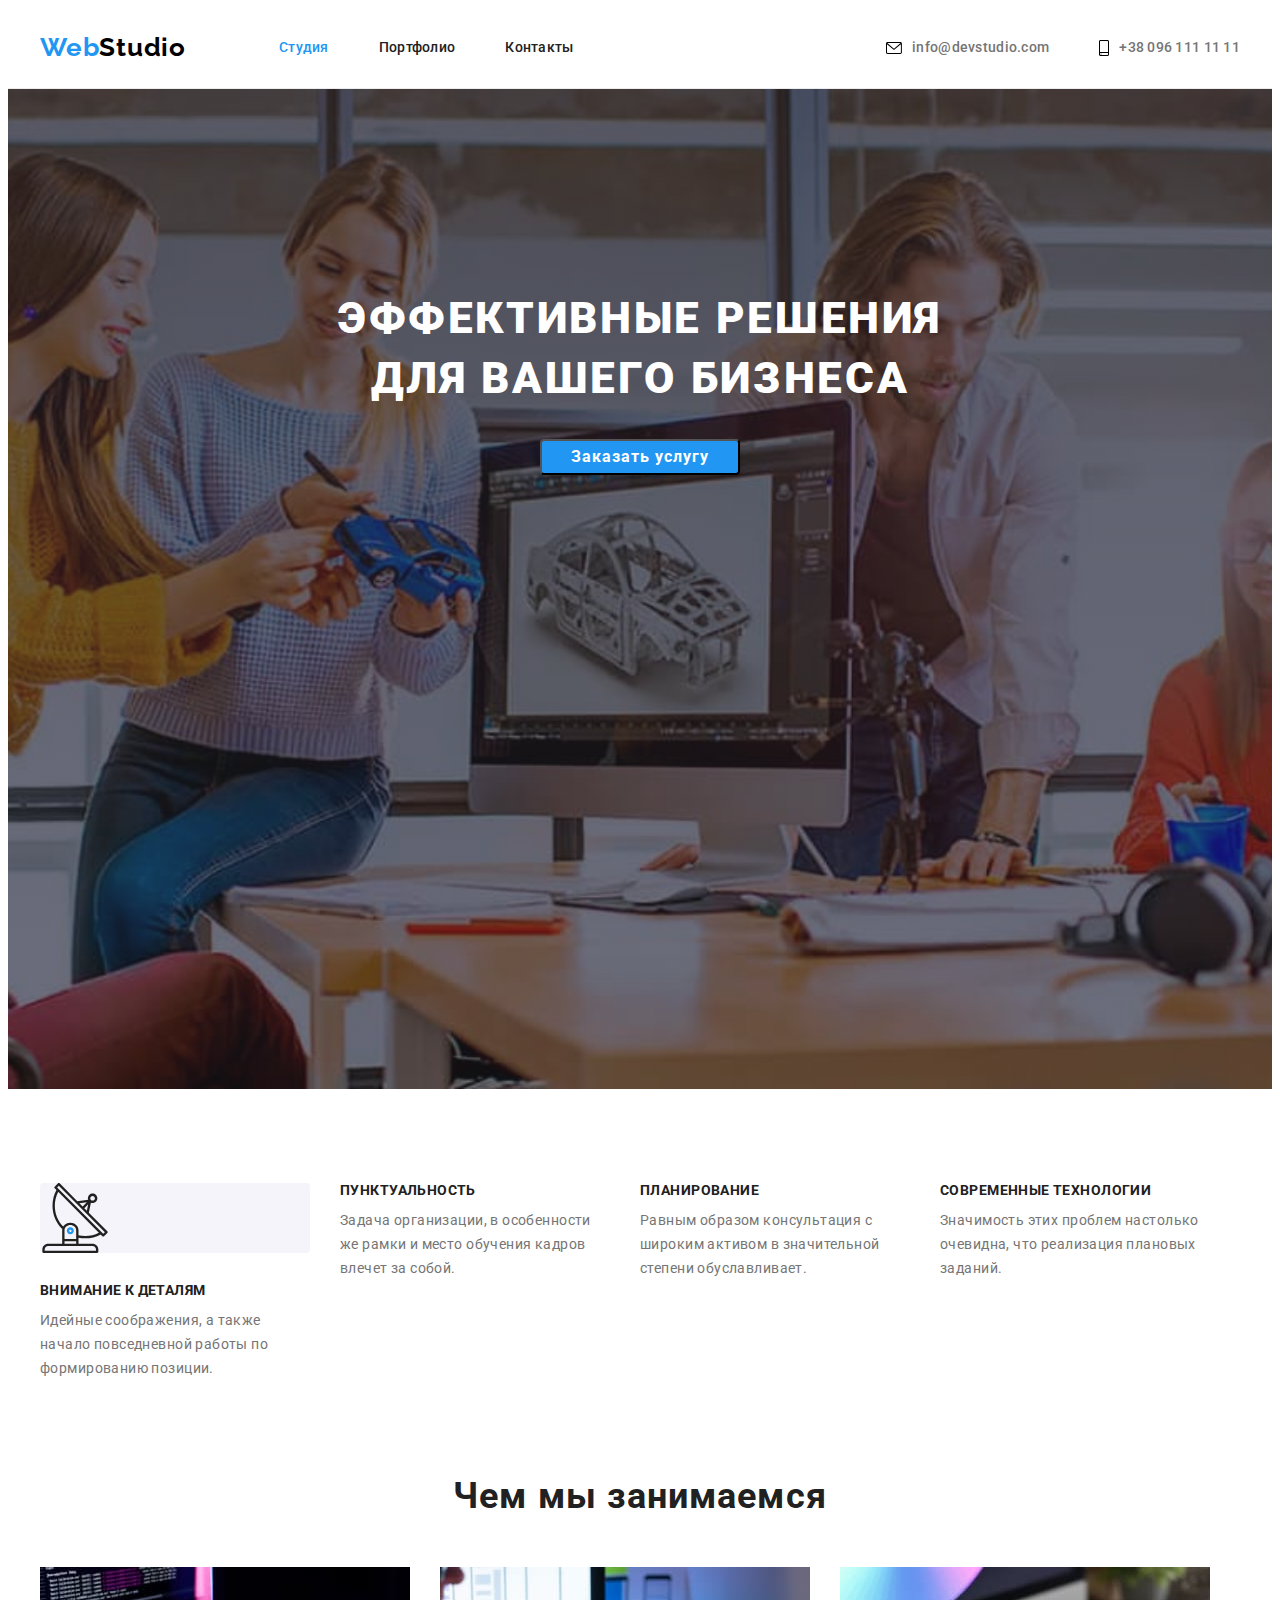
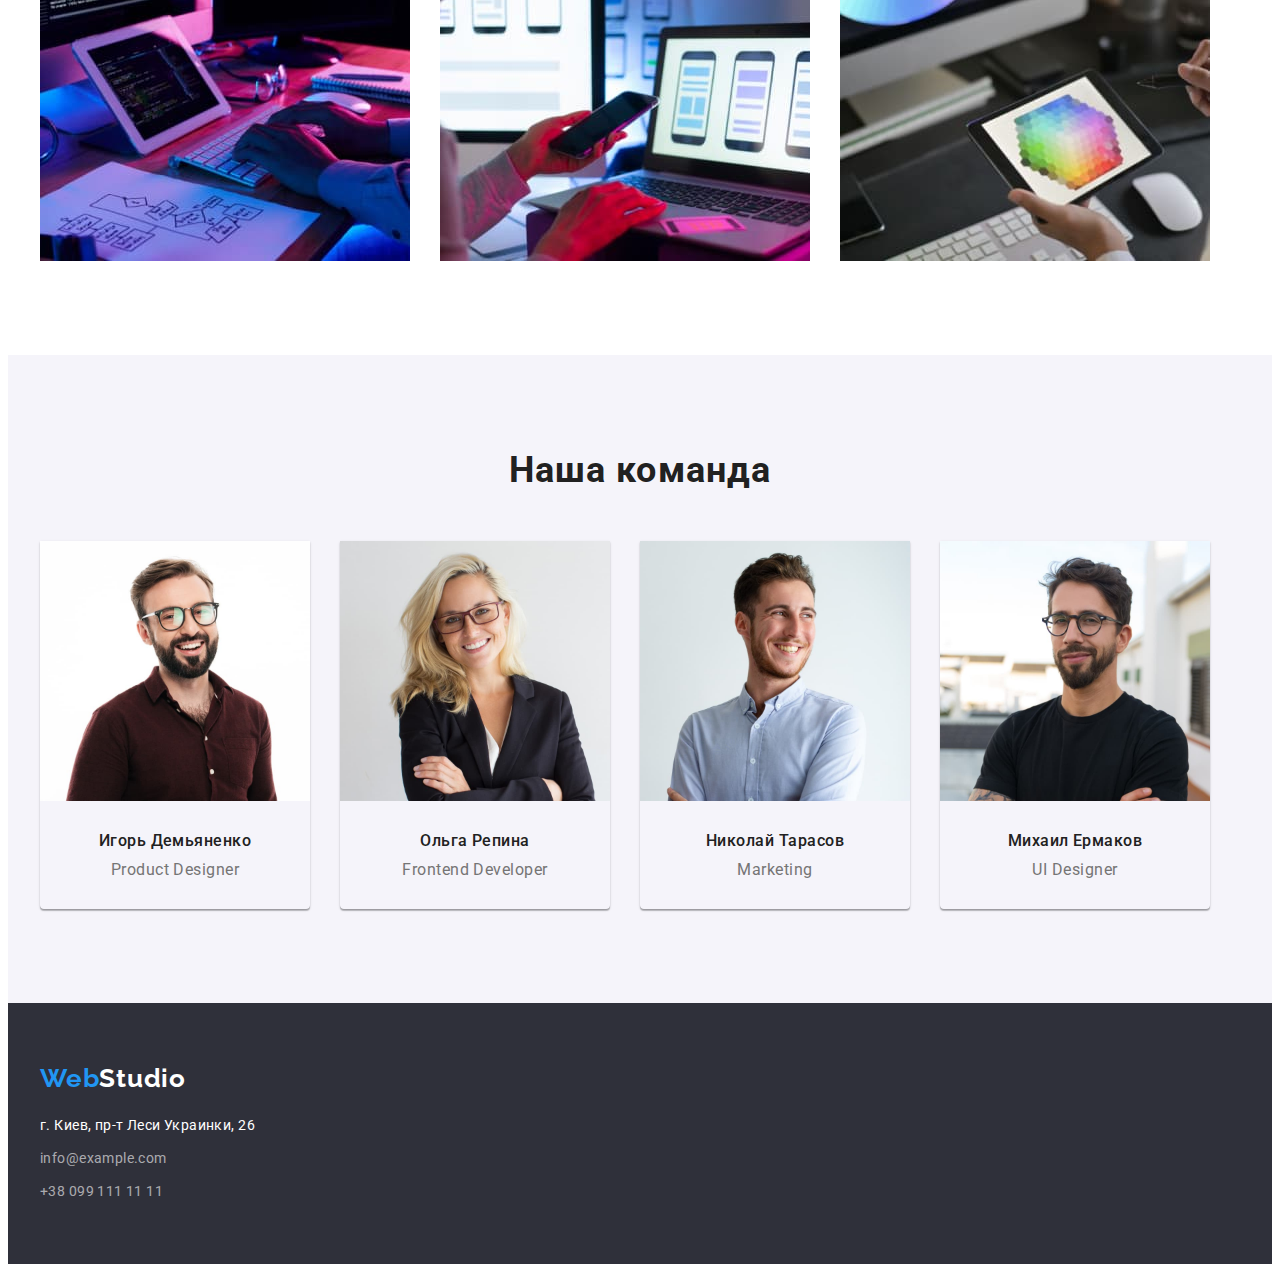
==== index.html @ 68ea5a05 "ДЗ-4-начало" ====
<!DOCTYPE html>
<html lang="ru">
<head>
    <meta charset="UTF-8">
    <meta http-equiv="X-UA-Compatible" content="IE=edge">
    <meta name="viewport" content="width=device-width, initial-scale=1.0">
    <title>Студия</title>
    <link href="https://fonts.googleapis.com/css2?family=Raleway:wght@700&family=Roboto:wght@400;500;700;900&display=swap"
            rel="stylesheet">
    <link rel="stylesheet" href="https://cdnjs.cloudflare.com/ajax/libs/modern-normalize/1.1.0/modern-normalize.min.css"
            integrity="sha512-wpPYUAdjBVSE4KJnH1VR1HeZfpl1ub8YT/NKx4PuQ5NmX2tKuGu6U/JRp5y+Y8XG2tV+wKQpNHVUX03MfMFn9Q=="
            crossorigin="anonymous" referrerpolicy="no-referrer"/>
    <link rel="stylesheet" href="./css/styles.css">
</head>
<body>
    <header class="header">
        <div class="container">
            <div class="header-section">
                <nav class="main-nav">
                    <a href="/" class="logo"><span class="accent-color">Web</span>Studio</a>
                    <ul class="site-nav">
                        <li class="site-nav-item"><a class="site-nav-link current" href="/">Студия</a></li>
                        <li class="site-nav-item"><a class="site-nav-link" href="./portfolio.html">Портфолио</a></li>
                        <li class="site-nav-item"><a class="site-nav-link" href="/">Контакты</a></li>
                    </ul>
                </nav>
                <ul class="address-nav">
                    <li class="address-nav-item">
                        <a class="address-nav-link" href="mailto:info@devstudio.com/">info@devstudio.com
                            <svg class="icon" width=16 height=12>
                                <use href="./images/icons.svg#icon-e-mail-1"></use>
                            </svg>
                        </a>
                    </li>
                    <li class="address-nav-item">
                        <a class="address-nav-link" href="tel:+380961111111">+38 096 111 11 11
                            <svg class="icon" width=10 height=16>
                                <use href="./images/icons.svg#icon-smartphone-1"></use>
                            </svg>
                        </a>
                    </li>
                </ul>
            </div>
        </div>
    </header>

    <main>
        <section class="hero overlay">
            <div class="container">
                <h1 class="hero-title">Эффективные решения <br /> для вашего бизнеса</h1>
                <button type="button" class="hero-button">Заказать услугу</button>
            </div>
        </section>
        <section class="section">
            <div class="container">
                <h2 class="section-title visually-hidden">Наши преимущества</h2>
                <ul class="advantages">
                    <li class="advantages-item">
                        <div class="advantages-bg-icon">
                            <svg class="advantages-icon" width=70 height=70>
                                <use href="./images/icons.svg#icon-antenna-1"></use>                                
                            </svg>
                        </div>
                        <h3 class="advantages-title">Внимание к деталям</h3>
                        <p class="advantages-description">Идейные соображения, а также начало повседневной работы по формированию
                            позиции.</p>
                    </li>
                    <li class="advantages-item">
                        <h3 class="advantages-title">Пунктуальность</h3>
                        <p class="advantages-description">Задача организации, в особенности же рамки и место обучения кадров влечет
                            за собой.</p>
                    </li>
                    <li class="advantages-item">
                        <h3 class="advantages-title">Планирование</h3>
                        <p class="advantages-description">Равным образом консультация с широким активом в значительной степени
                            обуславливает.</p>
                    </li>
                    <li class="advantages-item">
                        <h3 class="advantages-title">Современные технологии</h3>
                        <p class="advantages-description">Значимость этих проблем настолько очевидна, что реализация плановых
                            заданий.</p>
                    </li>
                </ul>
            </div>
        </section>
        <section class="section we-do-section">
            <div class="container">
                <h2 class="we-do-section-title section-title">Чем мы занимаемся</h2>
                <ul class="we-do-list list">
                    <li class="we-do-item"><img class="img" src="./images/box1-1.jpg" alt="Работа с компьютером и планшетом"
                            width="370"></li>
                    <li class="we-do-item"><img class="img" src="./images/box2-1.jpg" alt="Работа с ноутбуком и телефоном"
                            width="370"></li>
                    <li class="we-do-item"><img class="img" src="./images/box3-1.jpg"
                            alt="Работа с графическим планшетом и компьютером" width="370"></li>
                </ul>
            </div>
        </section>
        <section class="section team-section">
            <div class="container">
                <h2 class="team-section-title section-title">Наша команда</h2>
                <ul class="team-list list">
                    <li class="team-card">
                        <img class="team-image" src="./images/foto1-1.jpg" alt="Фото участника команды" width="270">
                        <div class="team-about">
                            <h3 class="team-list-title">Игорь Демьяненко</h3>
                            <p class="team-role">Product Designer</p>
                        </div>
                    </li>
                    <li class="team-card">
                        <img class="team-image" src="./images/foto2-1.jpg" alt="Фото участника команды" width="270">
                        <div class="team-about">
                            <h3 class="team-list-title">Ольга Репина</h3>
                            <p class="team-role">Frontend Developer</p>
                        </div>
                    </li>
                    <li class="team-card">
                        <img class="team-image" src="./images/foto3-1.jpg" alt="Фото участника команды" width="270">
                        <div class="team-about">
                            <h3 class="team-list-title">Николай Тарасов</h3>
                            <p class="team-role">Marketing</p>
                        </div>
                    </li>
                    <li class="team-card">
                        <img class="team-image" src="./images/foto4-1.jpg" alt="Фото участника команды" width="270">
                        <div class="team-about">
                            <h3 class="team-list-title">Михаил Ермаков</h3>
                            <p class="team-role">UI Designer</p>
                        </div>
                    </li>
                </ul>
            </div>
        </section>
    </main>

    <footer class="section footer-section">
        <div class="container">
            <a class="footer-logo" href="/"><span class="accent-color">Web</span>Studio</a>
            <address>
                <ul class="footer">
                    <li class="footer-item"><a class="footer-address"
                            href="https://www.google.com/search?q=%D0%B3.+%D0%9A%D0%B8%D0%B5%D0%B2%2C+%D0%BF%D1%80-%D1%82+%D0%9B%D0%B5%D1%81%D0%B8+%D0%A3%D0%BA%D1%80%D0%B0%D0%B8%D0%BD%D0%BA%D0%B8%2C+26&rlz=1C1IXYC_ruUA980UA980&oq=%D0%B3.+%D0%9A%D0%B8%D0%B5%D0%B2%2C+%D0%BF%D1%80-%D1%82+%D0%9B%D0%B5%D1%81%D0%B8+%D0%A3%D0%BA%D1%80%D0%B0%D0%B8%D0%BD%D0%BA%D0%B8%2C+26&aqs=chrome..69i57j0i512.1226j0j7&sourceid=chrome&ie=UTF-8#">г.
                            Киев, пр-т Леси Украинки, 26</a></li>
                    <li class="footer-item"><a class="footer-mail" href="mailto:info@example.com">info@example.com</a></li>
                    <li class="footer-item"><a class="footer-tel" href="tel:+380991111111">+38 099 111 11 11</a></li>
                </ul>
            </address>
        </div>
    </footer>
</body>
</html>
---- css/styles.css ----
/* цвет основного текста для абзацев #757575 */
/* цвет для заголовков #212121 */
/* белый #FFFFFF */
/* черный в лого #000000 */
/* цвет акцента голубой #2196F3 */
/* ссылки в футере #FFFFFF с прозрачностью 60% */

/* цвет фона Герой #2F303A */
/* цвет фона Наша команда #F5F4FA */
/* цвет фона футера #2F303A */

:root {
  --primary-text-color: #757575;
  --title-text-color: #212121;
  --primary-white-color: #ffffff;
  --accent-color: #2196f3;
  --hero-background-color: #2f303a;
  --grey-background-color: #f5f4fa;
  --border: 1px solid #eeeeee;
}

body {
  background-color: var(--primary-white-color);
  color: var(--primary-text-color);
  font-family: Roboto, sans-serif;
}

a {
  text-decoration: none;
}

ul {
  padding: 0;
  margin: 0;
  list-style: none;
}

h1,
h2,
h3,
h4,
h5,
h6,
p {
  margin: 0;
}

.container {
  width: 1200px;
  margin-left: auto;
  margin-right: auto;
  padding-left: 15px;
  padding-right: 15px;
}

.section {
  padding-top: 94px;
  padding-bottom: 94px;
}

nav {
  display: flex;
  align-items: center;
}

.section-title {
  color: var(--title-text-color);
  font-weight: 700;
  font-size: 36px;
  line-height: 1.17;
  text-align: center;
  letter-spacing: 0.03em;
}

/* Логотип */
.logo {
  padding-top: 24px;
  padding-bottom: 25px;
  margin-right: 93px;
  font-family: Raleway, sans-serif;
  font-weight: 700;
  font-size: 26px;
  line-height: 1.19;
  letter-spacing: 0.03em;
  color: #000000;
  text-decoration: none;
}
.accent-color {
  color: var(--accent-color);
}

/* Навигация по сайту, Контактные данные */

.header-section,
.main-nav,
.site-nav {
  display: flex;
  align-items: center;
}

.site-nav .site-nav-item + .site-nav-item {
  margin-left: 50px;
}

.address-nav .address-nav-item + .address-nav-item {
  margin-left: 50px;
}

.address-nav-link {
  display: flex;
  align-items: center;
  flex-direction: row-reverse;
}

.icon {
  margin-right: 10px;
}

.site-nav-link {
  display: block;

  color: var(--title-text-color);
}

.current {
  color: var(--accent-color);
  font-weight: 500;
  font-size: 14px;
  line-height: 16px;
  letter-spacing: 0.02em;
}

.address-nav {
  display: flex;
  margin-left: auto;
}

.address-nav-link {
  color: var(--primary-text-color);
}

.site-nav-link,
.address-nav-link {
  padding-top: 32px;
  padding-bottom: 32px;

  font-weight: 500;
  font-size: 14px;
  line-height: 1.14;
  letter-spacing: 0.02em;
}

.site-nav-link:hover,
.site-nav-link:focus,
.address-nav-link:hover,
.address-nav-link:focus,
.footer-address:hover,
.footer-address:focus,
.footer-mail:hover,
.footer-mail:focus,
.footer-tel:hover,
.footer-tel:focus {
  color: var(--accent-color);
}

.address-nav-link:hover .icon,
.address-nav-link:focus .icon {
  fill: var(--accent-color);
}

.header {
  border-bottom: 1px solid #ececec;
}

/* Герой */

.hero {
  padding: 200px 0;
  max-width: 1600px;
  margin-left: auto;
  margin-right: auto;
  align-items: center;
  text-align: center;
  background-color: var(--hero-background-color);
}

.overlay {
  height: 600px;
  max-width: 1600px;
  margin-left: auto;
  margin-right: auto;
  background-size: cover;
  background-repeat: no-repeat;
  background-position: center;
  background-image: linear-gradient(to bottom, rgba(47, 48, 58, 0.5), rgba(47, 48, 58, 0.3)),
    url(../images/hero-1.jpg);
  background-color: #c4c4c4;
}

.hero-title {
  margin-bottom: 30px;
  color: var(--primary-white-color);
  text-align: center;
  font-weight: 900;
  font-size: 44px;
  line-height: 1.36;
  letter-spacing: 0.06em;
  text-transform: uppercase;
}
.hero-button {
  width: 200px;
  color: var(--primary-white-color);
  background: var(--accent-color);
  font-family: inherit;
  font-weight: 700;
  font-size: 16px;
  line-height: 1.87;
  align-items: center;
  text-align: center;
  letter-spacing: 0.06em;
  cursor: pointer;
  border-radius: 4px;
  box-shadow: 0px 4px 4px rgba(0, 0, 0, 0.15);
}

/* Наши преимущества */
.visually-hidden {
  position: absolute;
  width: 1px;
  height: 1px;
  margin: -1px;
  padding: 0;
  overflow: hidden;
  border: 0;
  clip: rect(0 0 0 0);
}

.advantages-title {
  margin-bottom: 10px;
  color: var(--title-text-color);
  font-weight: 700;
  font-size: 14px;
  line-height: 1.14;
  letter-spacing: 0.03em;
  text-transform: uppercase;
}

.advantages {
  display: flex;
  font-size: 14px;
  line-height: 1.71;
  letter-spacing: 0.03em;
}

.advantages-item,
.advantages-bg-icon {
  width: 270px;
}

.advantages-bg-icon {
  background-color: var(--grey-background-color);
  border-radius: 4px;
  margin-bottom: 30px;
}

.advantages-icon {
  display: flex;
  justify-content: center;
}

.advantages-description {
  color: var(--primary-text-color);
  font-size: 14px;
  line-height: 1.71;
  letter-spacing: 0.03em;
}

.advantages .advantages-item + .advantages-item {
  margin-left: 30px;
}

/* Чем мы занимаемся */
.we-do-section {
  padding-top: 0%;
}

.we-do-section-title {
  margin-bottom: 50px;
}

.we-do-list {
  display: flex;
}

.we-do-list .we-do-item + .we-do-item {
  margin-left: 30px;
}

.img {
  display: block;
  max-width: 100%;
  height: auto;
}

/* Наша команда */
.team-section {
  background: var(--grey-background-color);
}

.team-section-title {
  margin-bottom: 50px;
}

.team-list {
  display: flex;
  width: calc(100% - 90px) / 4;
}

.team-list .team-card + .team-card {
  margin-left: 30px;
}

.team-card {
  box-shadow: 0px 1px 3px rgba(0, 0, 0, 0.12), 0px 1px 1px rgba(0, 0, 0, 0.14),
    0px 2px 1px rgba(0, 0, 0, 0.2);
  border-radius: 0px 0px 4px 4px;
}

.team-about {
  padding-top: 30px;
  padding-bottom: 30px;
  text-align: center;
}

.team-list-title {
  color: var(--title-text-color);
  font-weight: 500;
}

.team-role {
  margin-top: 10px;
}

.team-list-title,
.team-role {
  font-size: 16px;
  line-height: 1.19;
  letter-spacing: 0.03em;
}

.team-image {
  display: block;
}

/* Footer */
.footer-section {
  background: #2f303a;
  padding-top: 60px;
  padding-bottom: 60px;
}

.footer-logo {
  color: var(--primary-white-color);

  font-family: Raleway;
  font-weight: 700;
  font-size: 26px;
  line-height: 1.19;
  letter-spacing: 0.03em;
}

.footer {
  margin-top: 20px;
}

.footer-item:not(:last-child) {
  margin-bottom: 9px;
}

.footer-address {
  color: var(--primary-white-color);
}

.footer-mail,
.footer-tel {
  color: rgba(255, 255, 255, 0.6);
}

.footer-address,
.footer-mail,
.footer-tel {
  font-size: 14px;
  line-height: 1.71;
  letter-spacing: 0.03em;
  font-style: normal;
}

/* ПОРТФОЛИО */

/* Buttons */

.filter-button-list {
  display: flex;
  justify-content: center;
  margin-bottom: 50px;
}
.filter-button-item {
  border-radius: 4px;
  background: var(--grey-background-color);
}

.filter-button-list .filter-button-item + .filter-button-item {
  margin-left: 8px;
}
.filter-button {
  padding: 6px 22px;
  border: transparent;
  border-radius: 4px;
  background: var(--grey-background-color);
  color: var(--primary-white-color);
  background: var(--accent-color);
}

.filter-button-off {
  padding: 6px 22px;
  border: transparent;
  border-radius: 4px;
  background: var(--grey-background-color);
  color: var(--title-text-color);
  font-family: inherit;
}

.filter-button,
.filter-button-off {
  font-weight: 500;
  font-size: 16px;
  line-height: 1.62;
  text-align: center;
  letter-spacing: 0.03em;
  cursor: pointer;
}

/* Список проектов */

.project {
  padding-top: 94px;
  padding-bottom: 94px;
}

.project-list {
  display: flex;
  flex-wrap: wrap;
}

.project-item {
  box-sizing: border-box;
  width: 370px;
  background: var(--primary-white-color);
}
.project-list > .project-item {
  margin-right: 30px;
  margin-bottom: 30px;
  flex-basis: calc(100% / 3 - 60px);
}

.project-item:nth-child(3n) {
  margin-right: 0px;
}

.project-item:nth-last-child(-n + 3) {
  margin-bottom: 0px;
}

.project-info {
  padding: 20px 24px;
  border-right: var(--border);
  border-bottom: var(--border);
  border-left: var(--border);
}

.project-name {
  margin-bottom: 4px;
  color: var(--title-text-color);
  font-weight: 700;
  font-size: 18px;
  line-height: 2;
  letter-spacing: 0.06em;
}

.project-about {
  color: var(--primary-text-color);
  font-size: 16px;
  line-height: 1.87;
  letter-spacing: 0.03em;
}

.project-image {
  box-sizing: border-box;
  display: block;
}

/* Buttons - состояния */
.hero-button:hover,
.hero-button:focus {
  color: var(--primary-white-color);
  background: #0385f0;
}

.filter-button-off:hover,
.filter-button-off:focus {
  color: var(--primary-white-color);
  background: var(--accent-color);
}
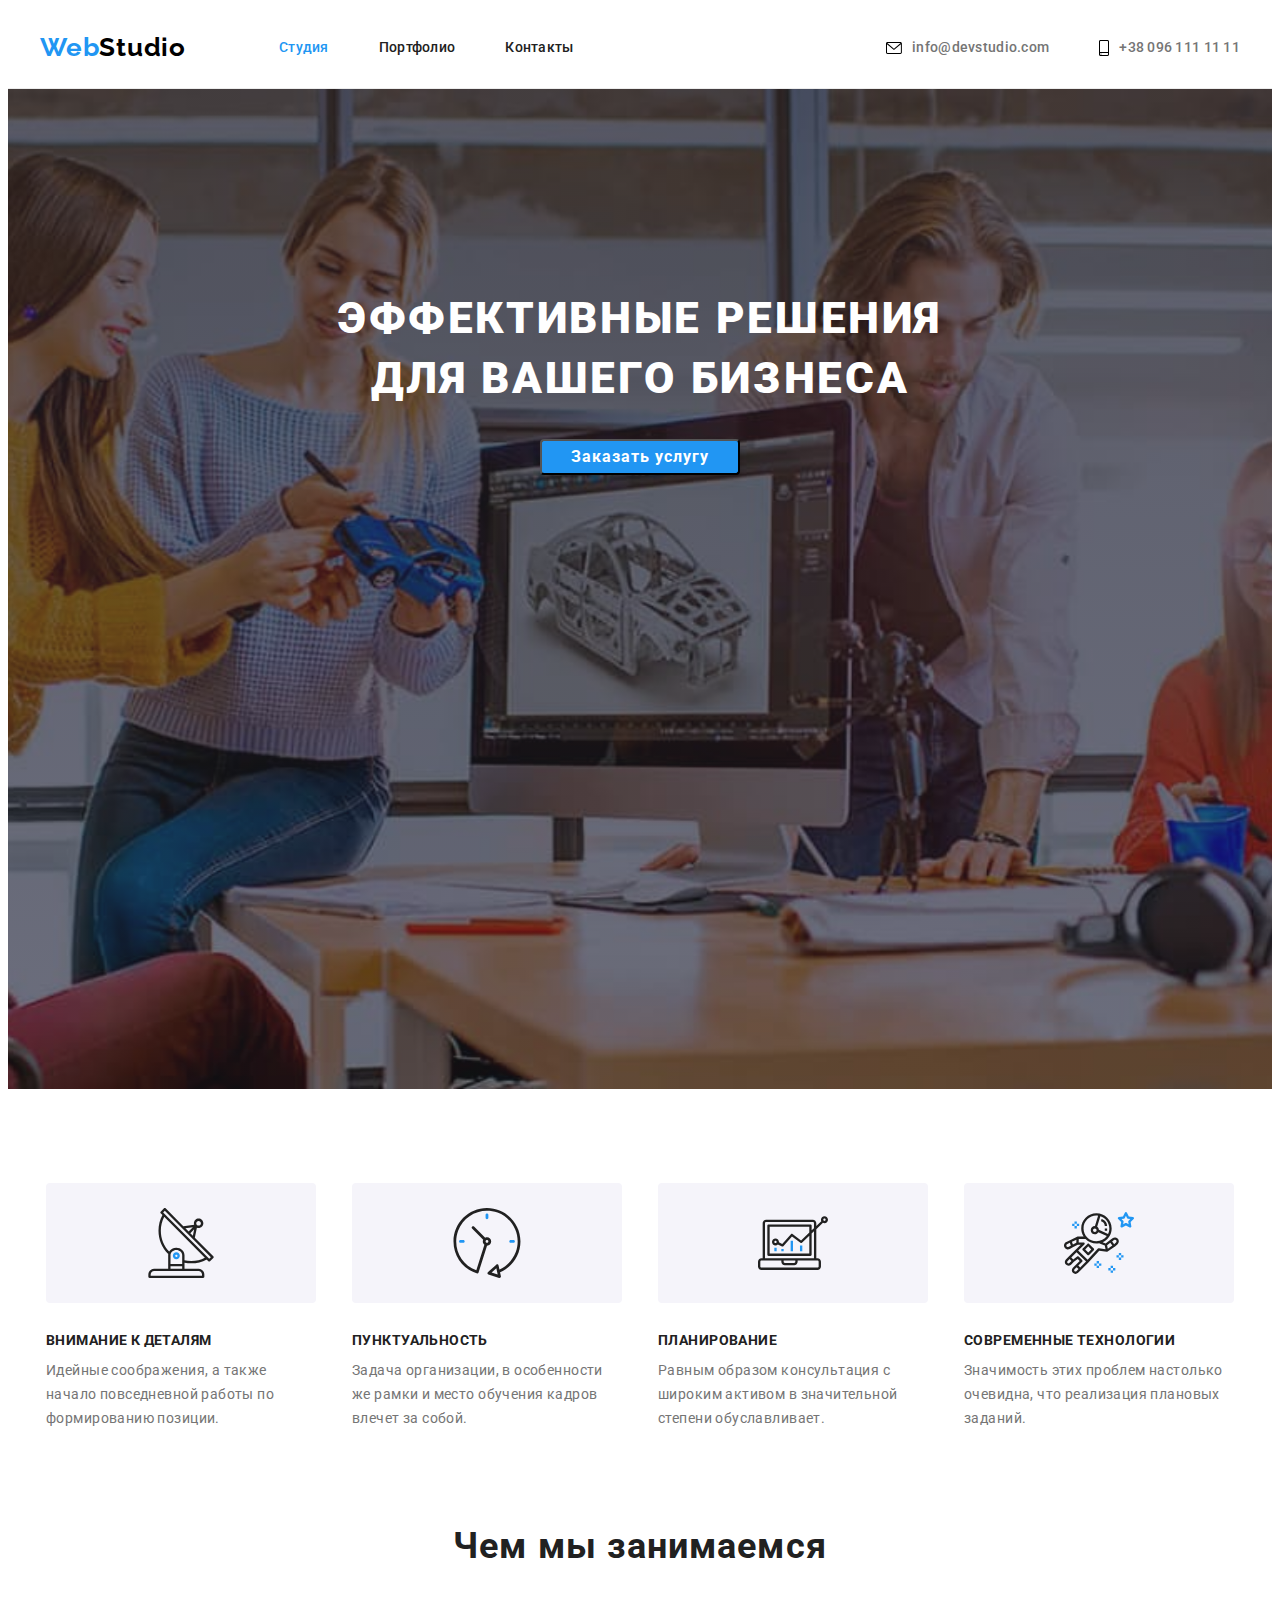
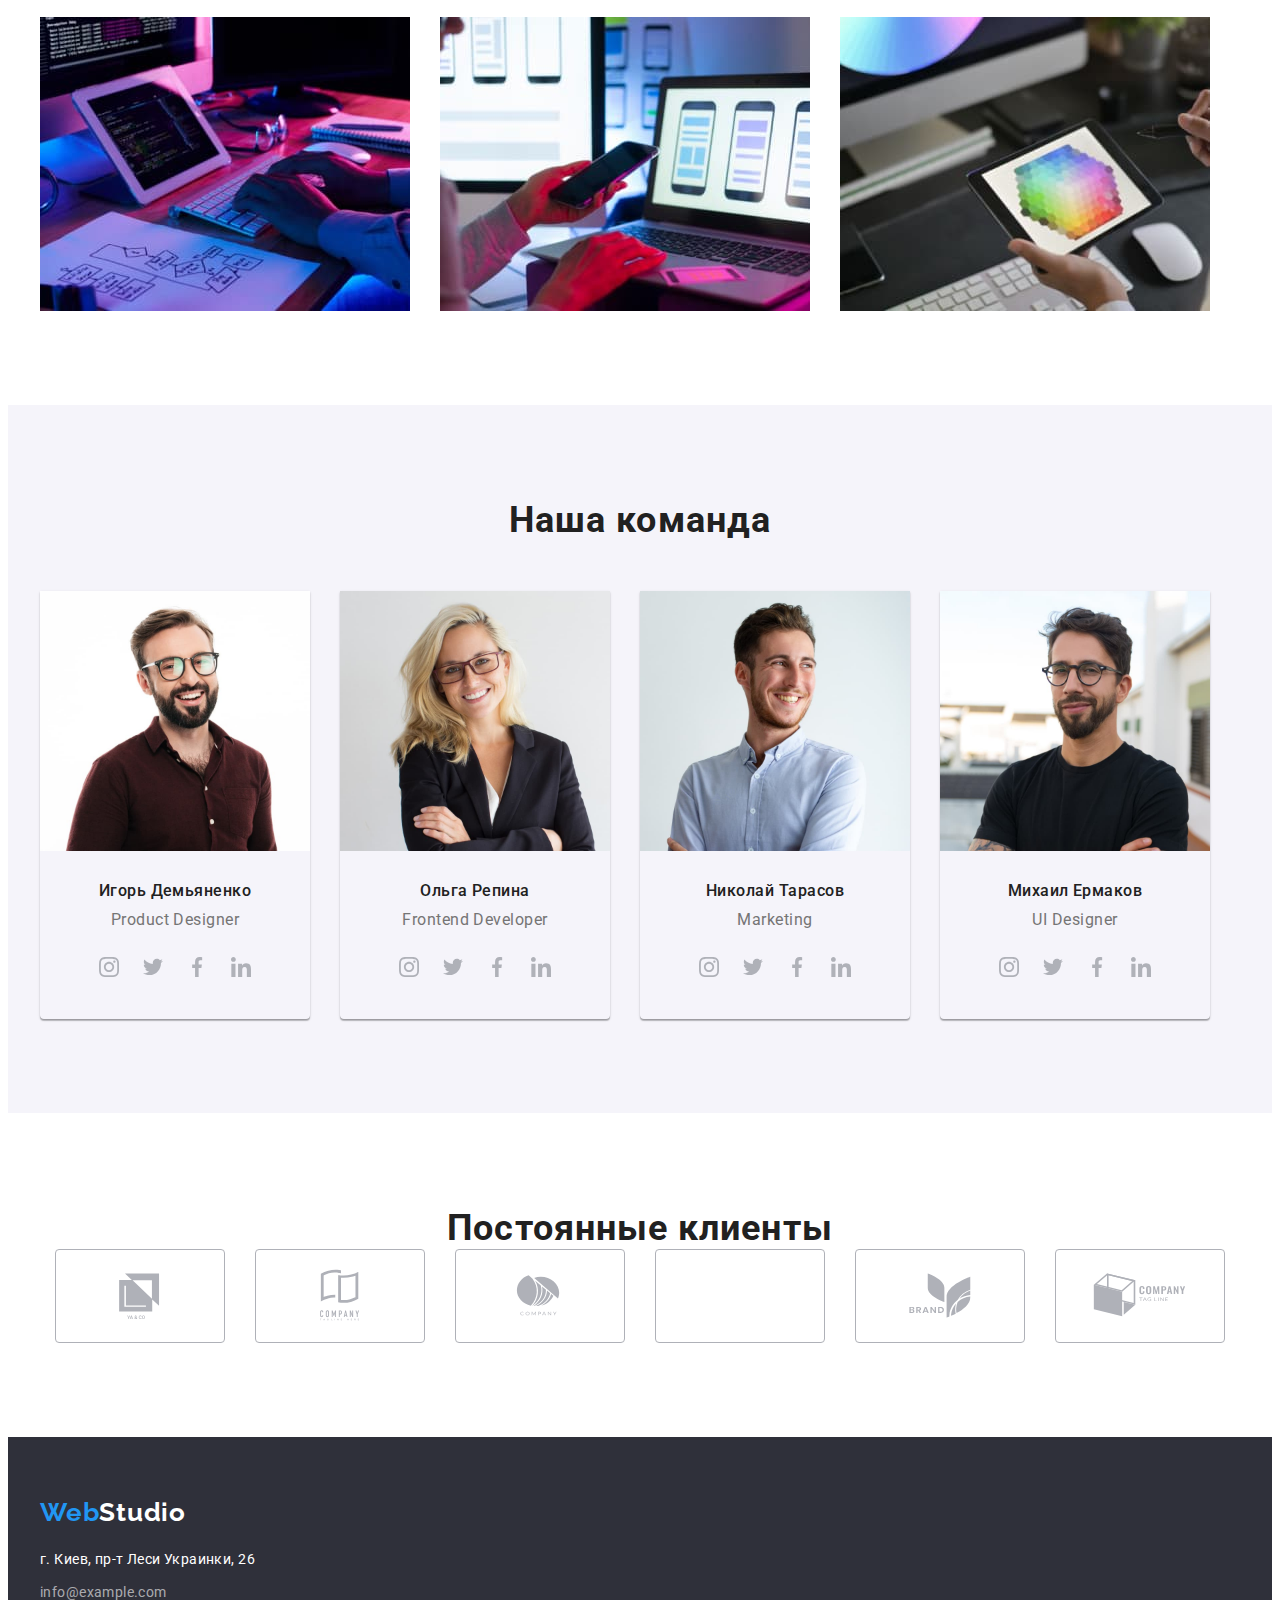
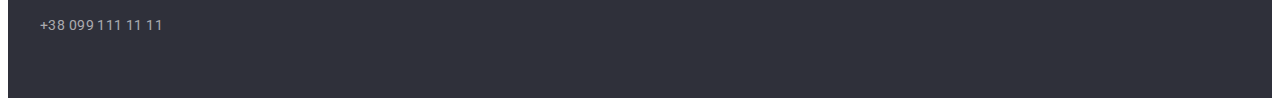
==== commit baceb216: "ДЗ-4-в процессе" ====
--- a/index.html
+++ b/index.html
@@ -66,16 +66,31 @@
                             позиции.</p>
                     </li>
                     <li class="advantages-item">
+                        <div class="advantages-bg-icon">
+                            <svg class="advantages-icon" width=70 height=70>
+                                <use href="./images/icons.svg#icon-clock-1"></use>
+                            </svg>
+                        </div>
                         <h3 class="advantages-title">Пунктуальность</h3>
                         <p class="advantages-description">Задача организации, в особенности же рамки и место обучения кадров влечет
                             за собой.</p>
                     </li>
                     <li class="advantages-item">
+                        <div class="advantages-bg-icon">
+                            <svg class="advantages-icon" width=70 height=70>
+                                <use href="./images/icons.svg#icon-diagram-1"></use>
+                            </svg>
+                        </div>
                         <h3 class="advantages-title">Планирование</h3>
                         <p class="advantages-description">Равным образом консультация с широким активом в значительной степени
                             обуславливает.</p>
                     </li>
                     <li class="advantages-item">
+                        <div class="advantages-bg-icon">
+                            <svg class="advantages-icon" width=70 height=70>
+                                <use href="./images/icons.svg#icon-astronaut-1"></use>
+                            </svg>
+                        </div>
                         <h3 class="advantages-title">Современные технологии</h3>
                         <p class="advantages-description">Значимость этих проблем настолько очевидна, что реализация плановых
                             заданий.</p>
@@ -106,6 +121,28 @@
                             <h3 class="team-list-title">Игорь Демьяненко</h3>
                             <p class="team-role">Product Designer</p>
                         </div>
+                        <ul class="social-networks-list">
+                            <li class="link">
+                                <svg class="social-networks-icon" width=20 height=20>
+                                    <use href="./images/icons.svg#icon-instagram-1"></use>
+                                </svg>
+                            </li>
+                            <li class="link">
+                                <svg class="social-networks-icon" width=20 height=20>
+                                    <use href="./images/icons.svg#icon-twitter-1"></use>
+                                </svg>
+                            </li>
+                            <li class="link">
+                                <svg class="social-networks-icon" width=20 height=20>
+                                    <use href="./images/icons.svg#icon-facebook-1"></use>
+                                </svg>
+                            </li>
+                            <li class="link">
+                                <svg class="social-networks-icon" width=20 height=20>
+                                    <use href="./images/icons.svg#icon-linkedin-1"></use>
+                                </svg>
+                            </li>
+                        </ul>
                     </li>
                     <li class="team-card">
                         <img class="team-image" src="./images/foto2-1.jpg" alt="Фото участника команды" width="270">
@@ -113,6 +150,28 @@
                             <h3 class="team-list-title">Ольга Репина</h3>
                             <p class="team-role">Frontend Developer</p>
                         </div>
+                        <ul class="social-networks-list">
+                            <li class="link">
+                                <svg class="social-networks-icon" width=20 height=20>
+                                    <use href="./images/icons.svg#icon-instagram-1"></use>
+                                </svg>
+                            </li>
+                            <li class="link">
+                                <svg class="social-networks-icon" width=20 height=20>
+                                    <use href="./images/icons.svg#icon-twitter-1"></use>
+                                </svg>
+                            </li>
+                            <li class="link">
+                                <svg class="social-networks-icon" width=20 height=20>
+                                    <use href="./images/icons.svg#icon-facebook-1"></use>
+                                </svg>
+                            </li>
+                            <li class="link">
+                                <svg class="social-networks-icon" width=20 height=20>
+                                    <use href="./images/icons.svg#icon-linkedin-1"></use>
+                                </svg>
+                            </li>
+                        </ul>
                     </li>
                     <li class="team-card">
                         <img class="team-image" src="./images/foto3-1.jpg" alt="Фото участника команды" width="270">
@@ -120,6 +179,28 @@
                             <h3 class="team-list-title">Николай Тарасов</h3>
                             <p class="team-role">Marketing</p>
                         </div>
+                        <ul class="social-networks-list">
+                            <li class="link">
+                                <svg class="social-networks-icon" width=20 height=20>
+                                    <use href="./images/icons.svg#icon-instagram-1"></use>
+                                </svg>
+                            </li>
+                            <li class="link">
+                                <svg class="social-networks-icon" width=20 height=20>
+                                    <use href="./images/icons.svg#icon-twitter-1"></use>
+                                </svg>
+                            </li>
+                            <li class="link">
+                                <svg class="social-networks-icon" width=20 height=20>
+                                    <use href="./images/icons.svg#icon-facebook-1"></use>
+                                </svg>
+                            </li>
+                            <li class="link">
+                                <svg class="social-networks-icon" width=20 height=20>
+                                    <use href="./images/icons.svg#icon-linkedin-1"></use>
+                                </svg>
+                            </li>
+                        </ul>
                     </li>
                     <li class="team-card">
                         <img class="team-image" src="./images/foto4-1.jpg" alt="Фото участника команды" width="270">
@@ -127,6 +208,65 @@
                             <h3 class="team-list-title">Михаил Ермаков</h3>
                             <p class="team-role">UI Designer</p>
                         </div>
+                        <ul class="social-networks-list">
+                            <li class="link">
+                                <svg class="social-networks-icon" width=20 height=20>
+                                    <use href="./images/icons.svg#icon-instagram-1"></use>
+                                </svg>
+                            </li>
+                            <li class="link">
+                                <svg class="social-networks-icon" width=20 height=20>
+                                    <use href="./images/icons.svg#icon-twitter-1"></use>
+                                </svg>
+                            </li>
+                            <li class="link">
+                                <svg class="social-networks-icon" width=20 height=20>
+                                    <use href="./images/icons.svg#icon-facebook-1"></use>
+                                </svg>
+                            </li>
+                            <li class="link">
+                                <svg class="social-networks-icon" width=20 height=20>
+                                    <use href="./images/icons.svg#icon-linkedin-1"></use>
+                                </svg>
+                            </li>
+                        </ul>
+                    </li>
+                </ul>
+            </div>
+        </section>
+        <section class="section clients">
+            <div class="container">
+                <h2 class="clients-section section-title">Постоянные клиенты</h2>
+                <ul class="clients-list list">
+                    <li class="clients-box">
+                        <svg class="clients-icon" width=106 height=60>
+                            <use href="images/icons.svg#icon-Logo1-1"></use>
+                        </svg>
+                    </li>
+                    <li class="clients-box">
+                        <svg class="clients-icon" width=106 height=60>
+                            <use href="images/icons.svg#icon-Logo2-1"></use>
+                        </svg>
+                    </li>
+                    <li class="clients-box">
+                        <svg class="clients-icon" width=106 height=60>
+                            <use href="images/icons.svg#icon-Logo3-1"></use>
+                        </svg>
+                    </li>
+                    <li class="clients-box">
+                        <svg class="clients-icon" width=106 height=60>
+                            <use href="images/icons.svg#icon-Logo4-1"></use>
+                        </svg>
+                    </li>
+                    <li class="clients-box">
+                        <svg class="clients-icon" width=106 height=60>
+                            <use href="images/icons.svg#icon-Logo5-1"></use>
+                        </svg>
+                    </li>
+                    <li class="clients-box">
+                        <svg class="clients-icon" width=106 height=60>
+                            <use href="images/icons.svg#icon-Logo6-1"></use>
+                        </svg>
                     </li>
                 </ul>
             </div>
--- a/css/styles.css
+++ b/css/styles.css
@@ -17,6 +17,8 @@
   --hero-background-color: #2f303a;
   --grey-background-color: #f5f4fa;
   --border: 1px solid #eeeeee;
+  --icon: #afb1b8;
+  --clients-logo: #afb1b8;
 }
 
 body {
@@ -255,17 +257,19 @@
 .advantages-item,
 .advantages-bg-icon {
   width: 270px;
+  margin-left: auto;
+  margin-right: auto;
 }
 
 .advantages-bg-icon {
+  display: flex;
+  justify-content: center;
+  align-items: center;
   background-color: var(--grey-background-color);
   border-radius: 4px;
   margin-bottom: 30px;
-}
-
-.advantages-icon {
-  display: flex;
-  justify-content: center;
+  padding-top: 25px;
+  padding-bottom: 25px;
 }
 
 .advantages-description {
@@ -327,9 +331,8 @@
 }
 
 .team-about {
+  text-align: center;
   padding-top: 30px;
-  padding-bottom: 30px;
-  text-align: center;
 }
 
 .team-list-title {
@@ -351,10 +354,69 @@
 .team-image {
   display: block;
 }
+.social-networks-list {
+  width: 206px;
+  display: flex;
+  justify-content: center;
+  align-items: center;
+  margin-left: auto;
+  margin-right: auto;
+  margin-top: 16px;
+  margin-bottom: 30px;
+}
+
+.link {
+  display: flex;
+  justify-content: center;
+  align-items: center;
+  width: 44px;
+  height: 44px;
+  border-radius: 50%;
+  color: var(--icon);
+}
+
+.link:hover,
+.link:focus {
+  background-color: var(--accent-color);
+  fill: var(--primary-white-color);
+}
+
+.social-networks-icon {
+  fill: var(--icon);
+}
+
+.link:hover .social-networks-icon,
+.link:focus .social-networks-icon {
+  fill: var(--primary-white-color);
+}
+
+/* Постоянные клиенты */
+.clients-icon {
+  fill: var(--clients-logo);
+}
+
+.clients-list {
+  display: flex;
+  justify-content: center;
+  align-items: center;
+}
+
+.clients-box {
+  display: flex;
+  justify-content: center;
+  align-items: center;
+  width: 170px;
+  margin-left: auto;
+  margin-right: auto;
+  border: 1px solid var(--clients-logo);
+  box-sizing: border-box;
+  border-radius: 4px;
+  padding: 16px 32px;
+}
 
 /* Footer */
 .footer-section {
-  background: #2f303a;
+  background: var(--hero-background-color);
   padding-top: 60px;
   padding-bottom: 60px;
 }
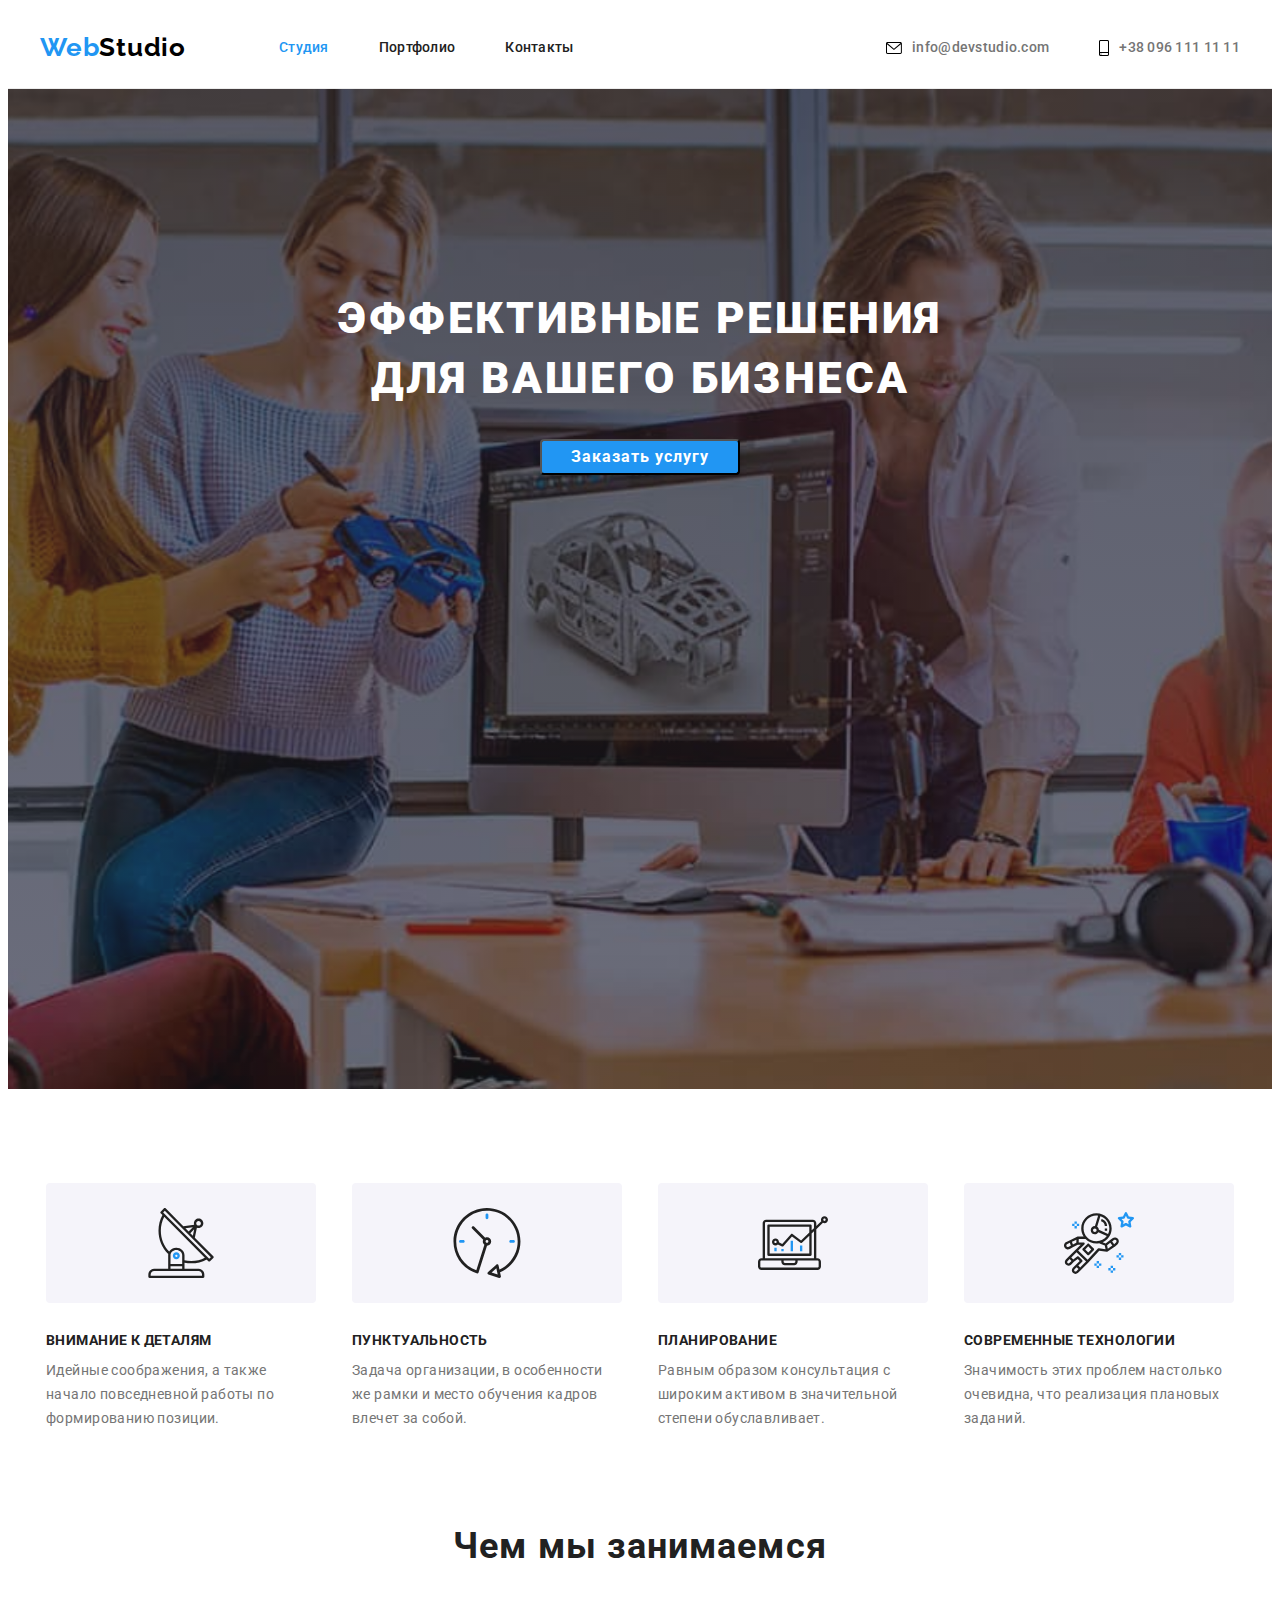
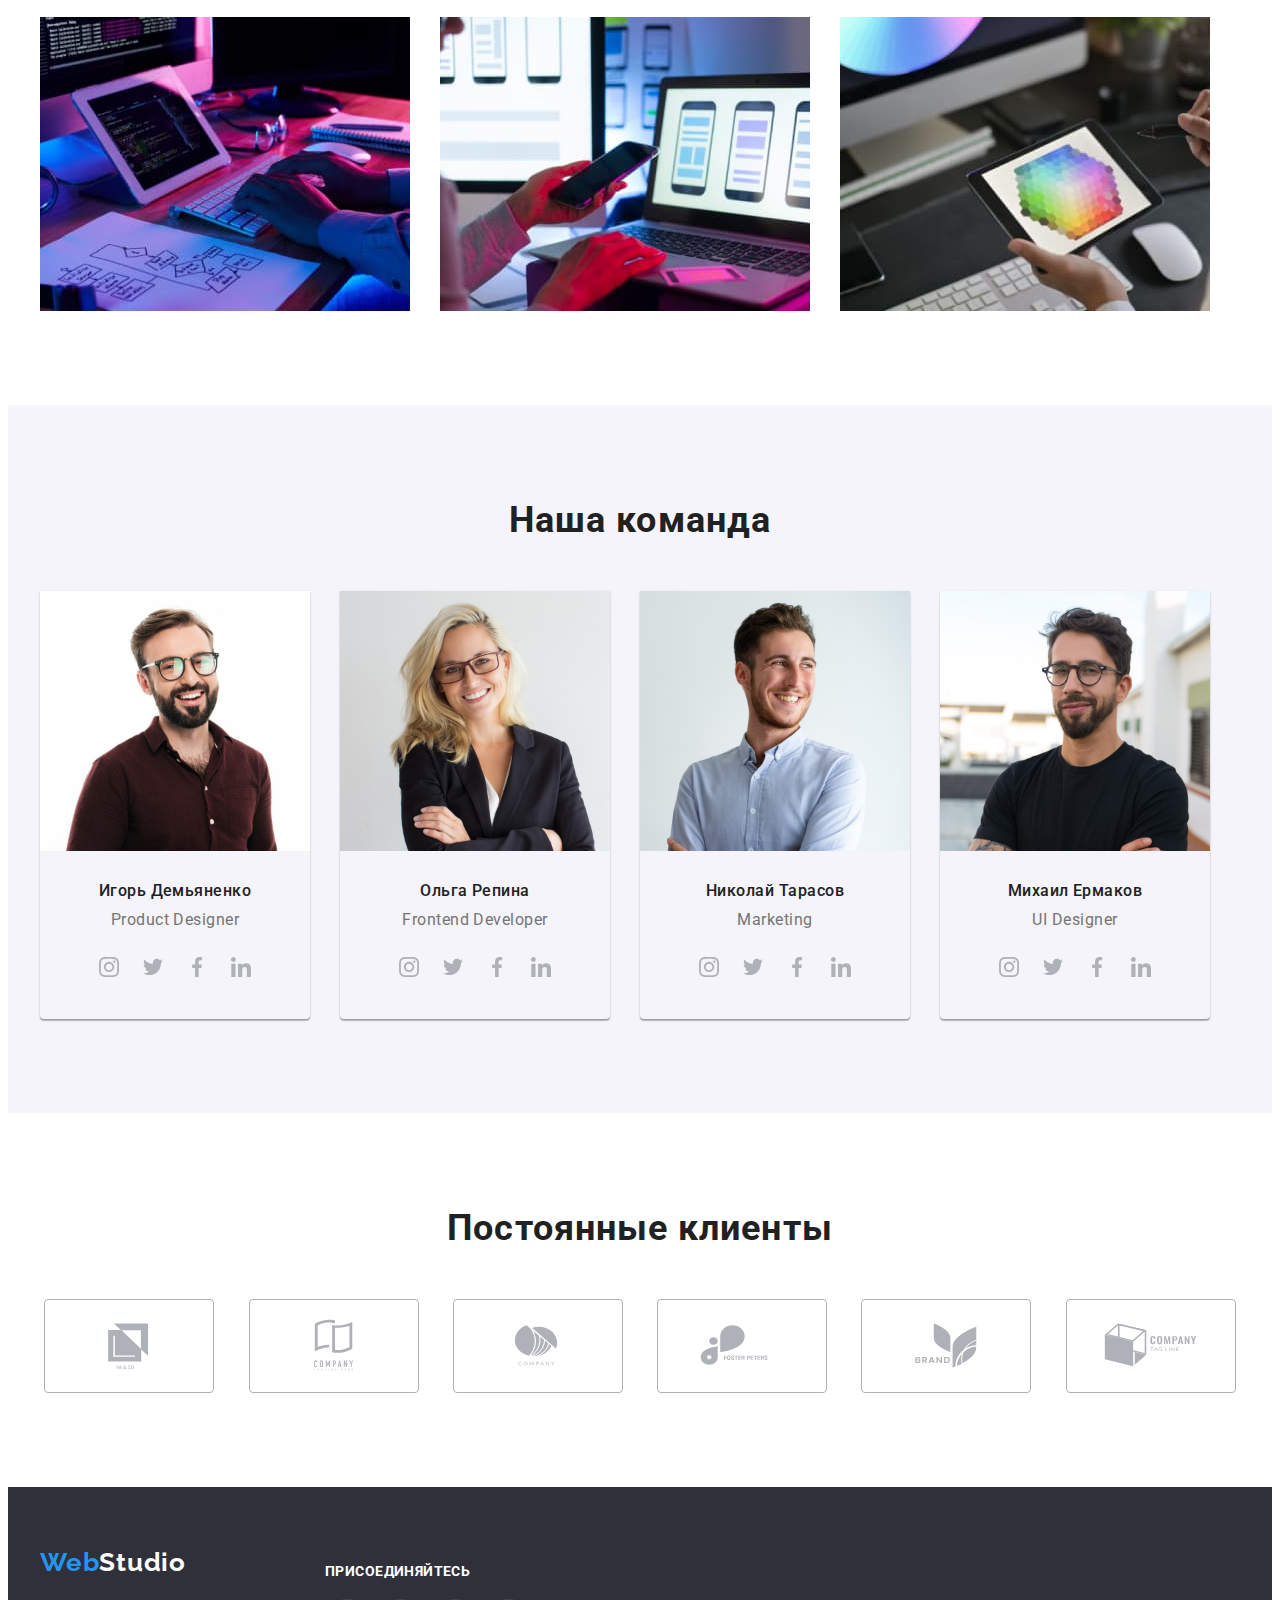
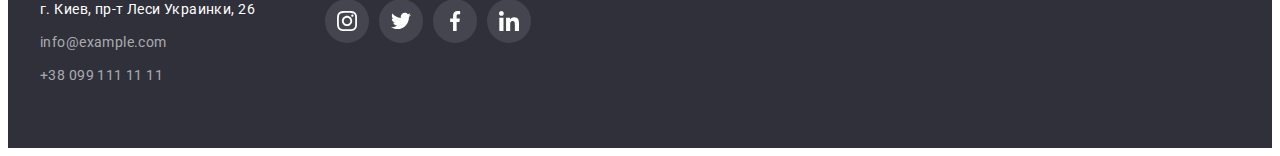
==== commit 2dca7313: "ДЗ-4" ====
--- a/index.html
+++ b/index.html
@@ -255,7 +255,7 @@
                     </li>
                     <li class="clients-box">
                         <svg class="clients-icon" width=106 height=60>
-                            <use href="images/icons.svg#icon-Logo4-1"></use>
+                            <use href="images/icons.svg#icon-Logo4hover-1"></use>
                         </svg>
                     </li>
                     <li class="clients-box">
@@ -274,17 +274,44 @@
     </main>
 
     <footer class="section footer-section">
-        <div class="container">
-            <a class="footer-logo" href="/"><span class="accent-color">Web</span>Studio</a>
-            <address>
-                <ul class="footer">
-                    <li class="footer-item"><a class="footer-address"
-                            href="https://www.google.com/search?q=%D0%B3.+%D0%9A%D0%B8%D0%B5%D0%B2%2C+%D0%BF%D1%80-%D1%82+%D0%9B%D0%B5%D1%81%D0%B8+%D0%A3%D0%BA%D1%80%D0%B0%D0%B8%D0%BD%D0%BA%D0%B8%2C+26&rlz=1C1IXYC_ruUA980UA980&oq=%D0%B3.+%D0%9A%D0%B8%D0%B5%D0%B2%2C+%D0%BF%D1%80-%D1%82+%D0%9B%D0%B5%D1%81%D0%B8+%D0%A3%D0%BA%D1%80%D0%B0%D0%B8%D0%BD%D0%BA%D0%B8%2C+26&aqs=chrome..69i57j0i512.1226j0j7&sourceid=chrome&ie=UTF-8#">г.
-                            Киев, пр-т Леси Украинки, 26</a></li>
-                    <li class="footer-item"><a class="footer-mail" href="mailto:info@example.com">info@example.com</a></li>
-                    <li class="footer-item"><a class="footer-tel" href="tel:+380991111111">+38 099 111 11 11</a></li>
-                </ul>
-            </address>
+        <div class="footer-container container">
+            <div>
+                <a class="footer-logo" href="/"><span class="accent-color">Web</span>Studio</a>
+                <address>
+                    <ul class="footer">
+                        <li class="footer-item"><a class="footer-address"
+                                href="https://www.google.com/search?q=%D0%B3.+%D0%9A%D0%B8%D0%B5%D0%B2%2C+%D0%BF%D1%80-%D1%82+%D0%9B%D0%B5%D1%81%D0%B8+%D0%A3%D0%BA%D1%80%D0%B0%D0%B8%D0%BD%D0%BA%D0%B8%2C+26&rlz=1C1IXYC_ruUA980UA980&oq=%D0%B3.+%D0%9A%D0%B8%D0%B5%D0%B2%2C+%D0%BF%D1%80-%D1%82+%D0%9B%D0%B5%D1%81%D0%B8+%D0%A3%D0%BA%D1%80%D0%B0%D0%B8%D0%BD%D0%BA%D0%B8%2C+26&aqs=chrome..69i57j0i512.1226j0j7&sourceid=chrome&ie=UTF-8#">г.
+                                Киев, пр-т Леси Украинки, 26</a></li>
+                        <li class="footer-item"><a class="footer-mail" href="mailto:info@example.com">info@example.com</a></li>
+                        <li class="footer-item"><a class="footer-tel" href="tel:+380991111111">+38 099 111 11 11</a></li>
+                    </ul>
+                </address>
+            </div>
+            <div class="footer-networks-section">
+                <h3 class="footer-networks-title">ПРИСОЕДИНЯЙТЕСЬ</h3>
+                <ul class="footer-social-networks-list">
+                    <li class="footer-link link">
+                        <svg class="footer-social-networks-icon" width=20 height=20>
+                            <use href="./images/icons.svg#icon-instagram-1"></use>
+                        </svg>
+                    </li>
+                    <li class="footer-link link">
+                        <svg class="footer-social-networks-icon" width=20 height=20>
+                            <use href="./images/icons.svg#icon-twitter-1"></use>
+                        </svg>
+                    </li>
+                    <li class="footer-link link">
+                        <svg class="footer-social-networks-icon" width=20 height=20>
+                            <use href="./images/icons.svg#icon-facebook-1"></use>
+                        </svg>
+                    </li>
+                    <li class="footer-link link">
+                        <svg class="footer-social-networks-icon" width=20 height=20>
+                            <use href="./images/icons.svg#icon-linkedin-1"></use>
+                        </svg>
+                    </li>
+                </ul>
+            </div>
         </div>
     </footer>
 </body>
--- a/css/styles.css
+++ b/css/styles.css
@@ -58,6 +58,9 @@
 .section {
   padding-top: 94px;
   padding-bottom: 94px;
+  max-width: 1600px;
+  margin-left: auto;
+  margin-right: auto;
 }
 
 nav {
@@ -391,14 +394,21 @@
 }
 
 /* Постоянные клиенты */
+.clients-section {
+  margin-bottom: 50px;
+}
+
 .clients-icon {
   fill: var(--clients-logo);
 }
 
 .clients-list {
   display: flex;
-  justify-content: center;
-  align-items: center;
+  align-items: center;
+}
+
+.clients-list .clients-box + .clients-box {
+  margin-left: 30px;
 }
 
 .clients-box {
@@ -414,11 +424,37 @@
   padding: 16px 32px;
 }
 
+.clients-box:hover .clients-icon,
+.clients-box:focus .clients-icon {
+  fill: var(--accent-color);
+  border: 1px solid var(--accent-color);
+}
+
 /* Footer */
+.footer-container {
+  display: flex;
+  align-items: center;
+}
+
+.footer-networks-section {
+  margin-left: 70px;
+}
+
+.footer-social-networks-list {
+  width: 206px;
+  display: flex;
+  justify-content: space-between;
+  align-items: center;
+  margin-left: auto;
+  margin-right: auto;
+  margin-bottom: 30px;
+}
+
 .footer-section {
   background: var(--hero-background-color);
   padding-top: 60px;
   padding-bottom: 60px;
+  align-items: baseline;
 }
 
 .footer-logo {
@@ -455,6 +491,34 @@
   line-height: 1.71;
   letter-spacing: 0.03em;
   font-style: normal;
+}
+
+.footer-networks-section {
+  width: 206px;
+}
+
+.footer-networks-title {
+  font-family: Roboto;
+  font-weight: 700;
+  font-size: 14px;
+  line-height: 16px;
+  letter-spacing: 0.03em;
+  text-transform: uppercase;
+  color: var(--primary-white-color);
+  margin-bottom: 20px;
+}
+
+.footer-link {
+  background-color: rgba(255, 255, 255, 0.1);
+}
+
+.footer-social-networks-icon {
+  fill: var(--primary-white-color);
+}
+
+.footer-link:hover .footer-social-networks-icon,
+.footer-link:focus .footer-social-networks-icon {
+  fill: var(--primary-white-color);
 }
 
 /* ПОРТФОЛИО */
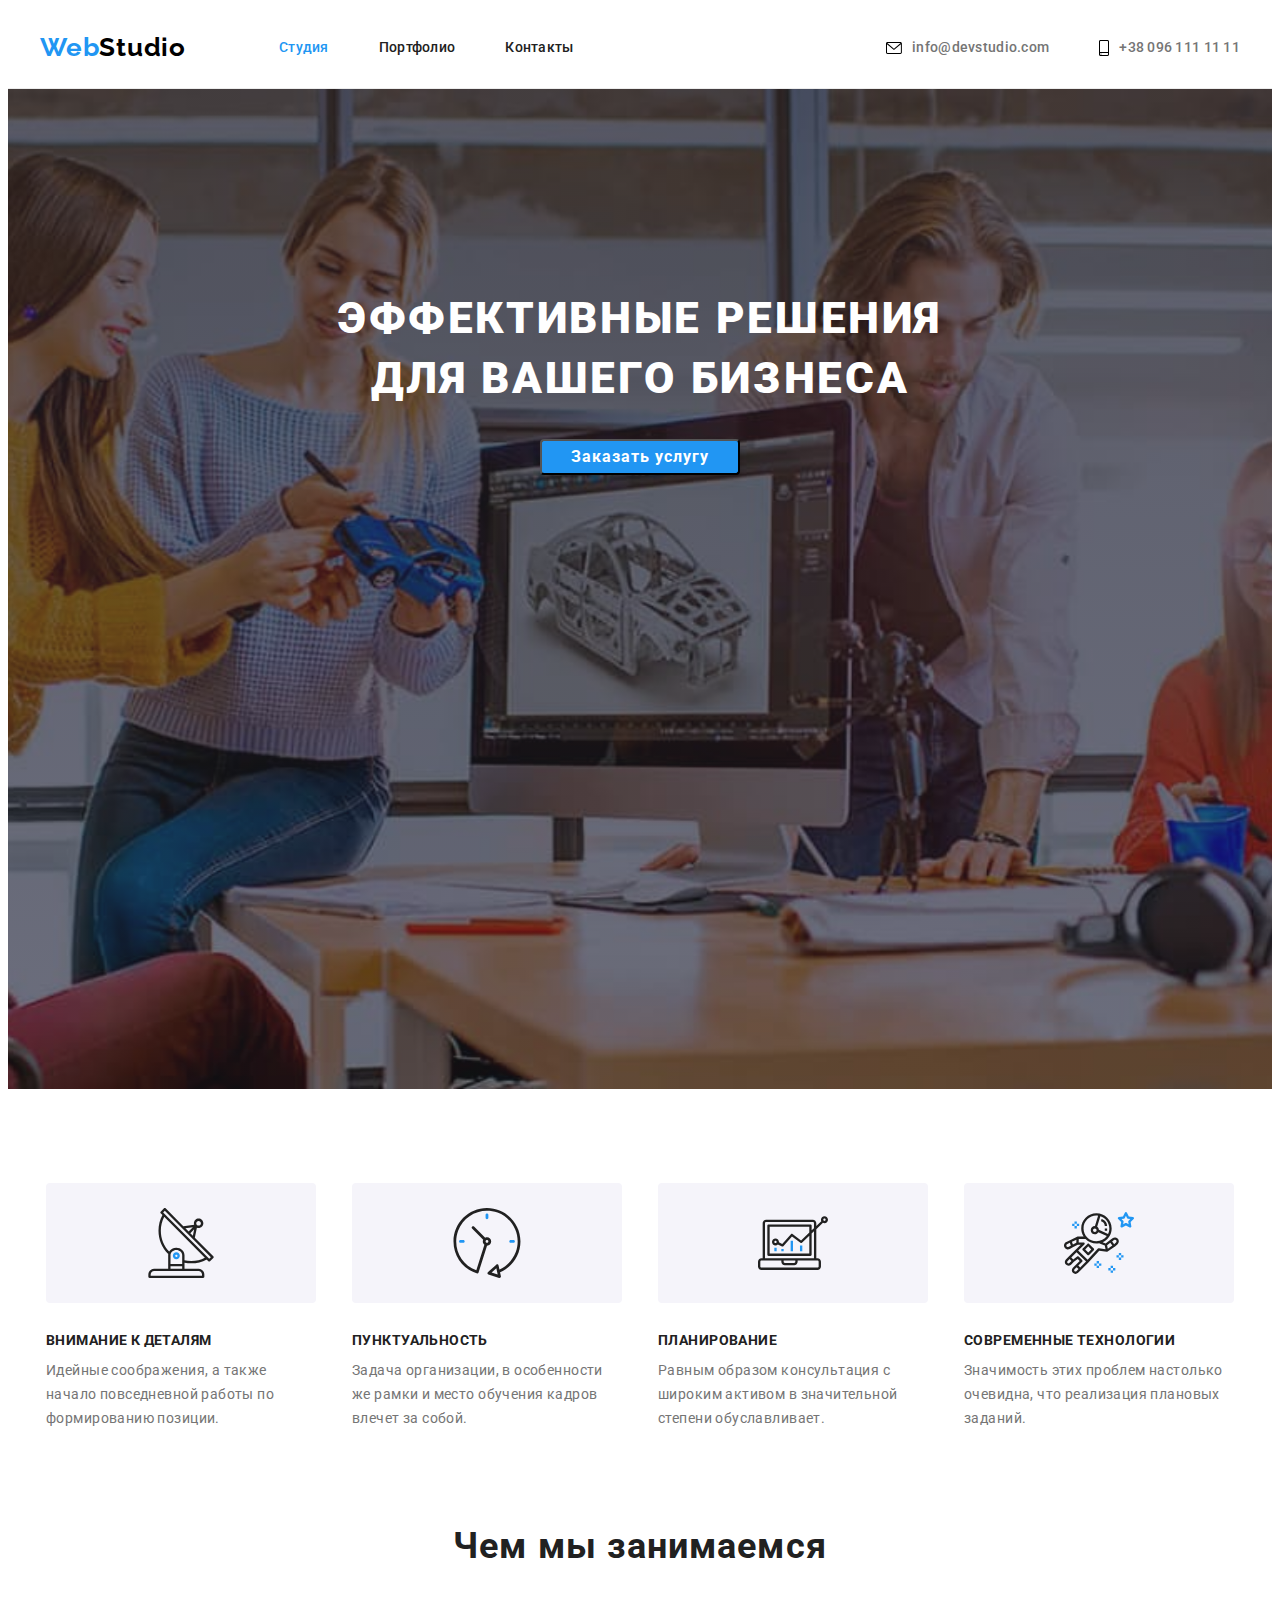
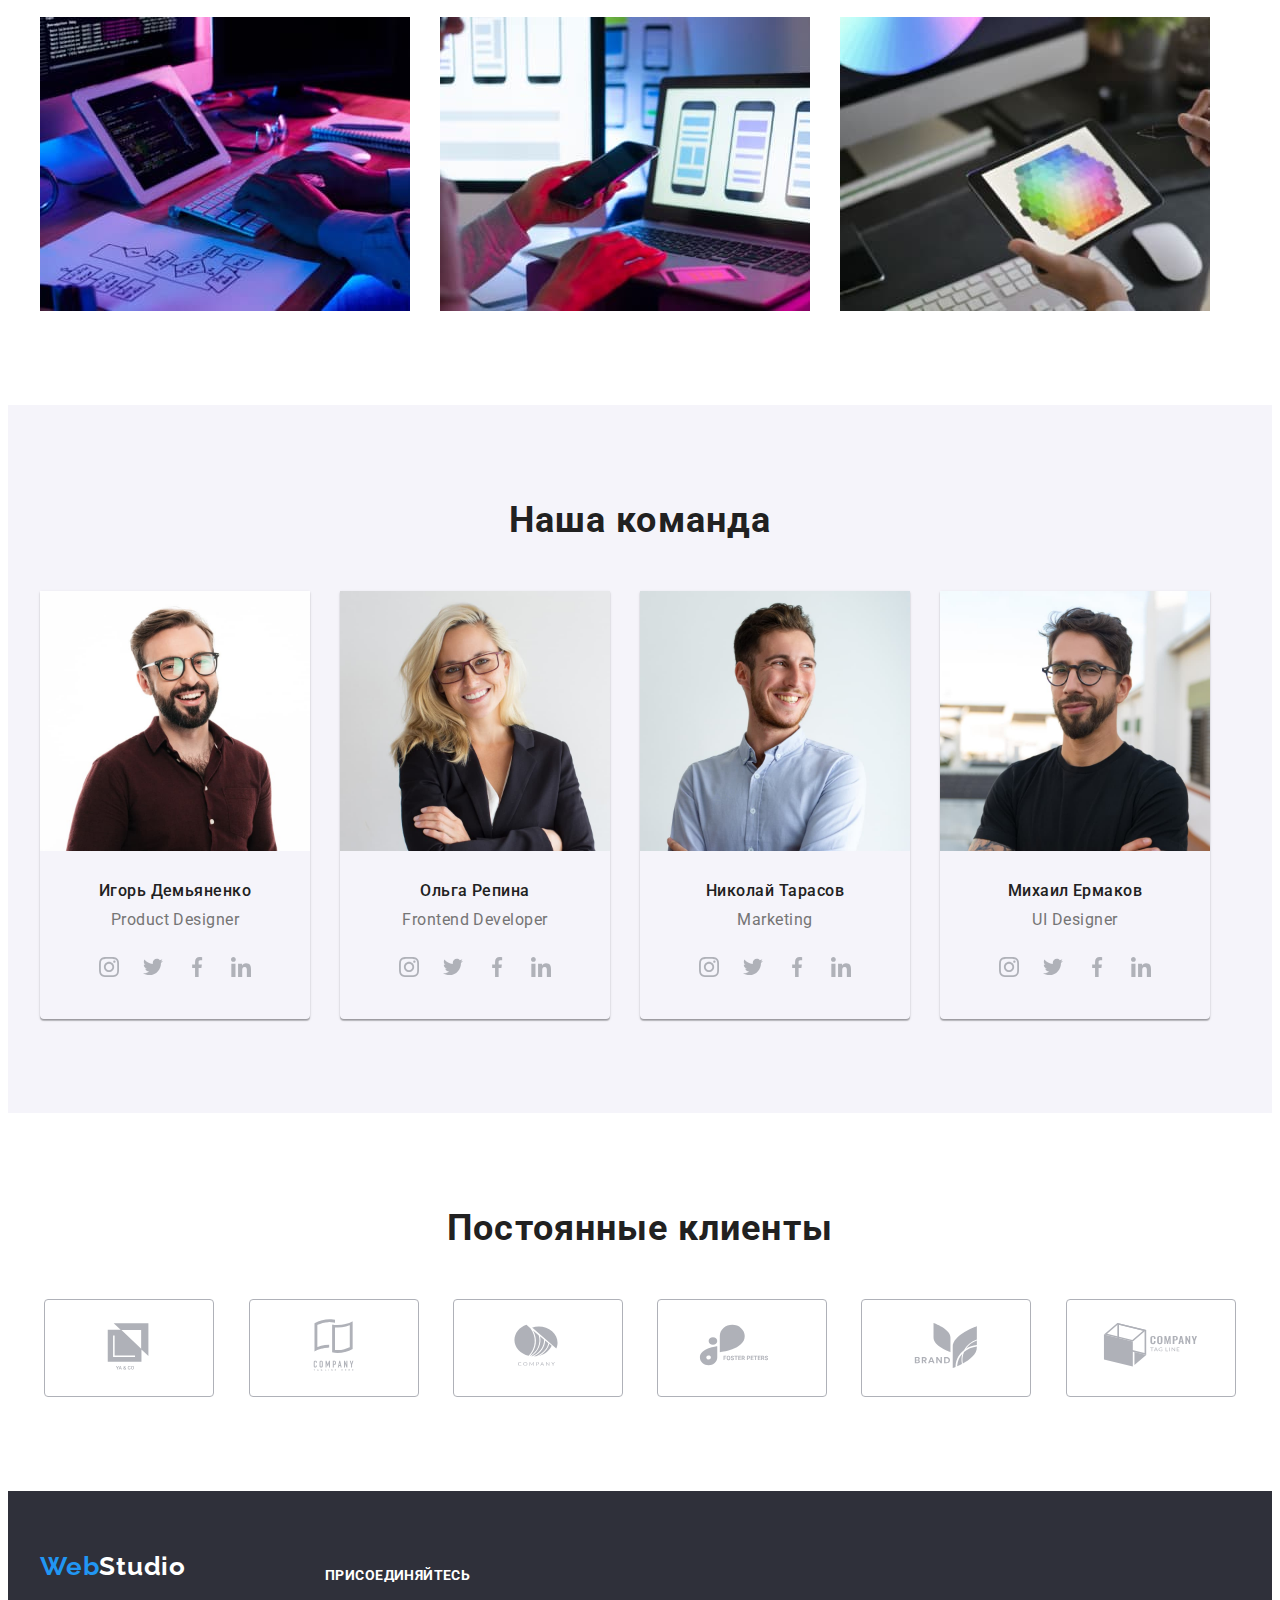
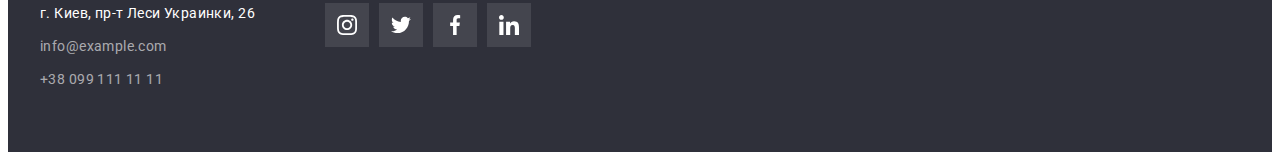
==== commit 79728a41: "ДЗ-4" ====
--- a/index.html
+++ b/index.html
@@ -123,24 +123,32 @@
                         </div>
                         <ul class="social-networks-list">
                             <li class="link">
-                                <svg class="social-networks-icon" width=20 height=20>
-                                    <use href="./images/icons.svg#icon-instagram-1"></use>
-                                </svg>
-                            </li>
-                            <li class="link">
-                                <svg class="social-networks-icon" width=20 height=20>
-                                    <use href="./images/icons.svg#icon-twitter-1"></use>
-                                </svg>
-                            </li>
-                            <li class="link">
-                                <svg class="social-networks-icon" width=20 height=20>
-                                    <use href="./images/icons.svg#icon-facebook-1"></use>
-                                </svg>
-                            </li>
-                            <li class="link">
-                                <svg class="social-networks-icon" width=20 height=20>
-                                    <use href="./images/icons.svg#icon-linkedin-1"></use>
-                                </svg>
+                                <a href="#" class="social-networks-link">
+                                    <svg class="social-networks-icon" width=20 height=20>
+                                        <use href="./images/icons.svg#icon-instagram-1"></use>
+                                    </svg>
+                                </a>
+                            </li>
+                            <li class="link">
+                                <a href="#" class="social-networks-link">
+                                    <svg class="social-networks-icon" width=20 height=20>
+                                        <use href="./images/icons.svg#icon-twitter-1"></use>
+                                    </svg>
+                                </a>
+                            </li>
+                            <li class="link">
+                                <a href="#" class="social-networks-link">
+                                    <svg class="social-networks-icon" width=20 height=20>
+                                        <use href="./images/icons.svg#icon-facebook-1"></use>
+                                    </svg>
+                                </a>
+                            </li>
+                            <li class="link">
+                                <a href="#" class="social-networks-link">
+                                    <svg class="social-networks-icon" width=20 height=20>
+                                        <use href="./images/icons.svg#icon-linkedin-1"></use>
+                                    </svg>
+                                </a>
                             </li>
                         </ul>
                     </li>
@@ -152,24 +160,32 @@
                         </div>
                         <ul class="social-networks-list">
                             <li class="link">
-                                <svg class="social-networks-icon" width=20 height=20>
-                                    <use href="./images/icons.svg#icon-instagram-1"></use>
-                                </svg>
-                            </li>
-                            <li class="link">
-                                <svg class="social-networks-icon" width=20 height=20>
-                                    <use href="./images/icons.svg#icon-twitter-1"></use>
-                                </svg>
-                            </li>
-                            <li class="link">
-                                <svg class="social-networks-icon" width=20 height=20>
-                                    <use href="./images/icons.svg#icon-facebook-1"></use>
-                                </svg>
-                            </li>
-                            <li class="link">
-                                <svg class="social-networks-icon" width=20 height=20>
-                                    <use href="./images/icons.svg#icon-linkedin-1"></use>
-                                </svg>
+                                <a href="#" class="social-networks-link">
+                                    <svg class="social-networks-icon" width=20 height=20>
+                                        <use href="./images/icons.svg#icon-instagram-1"></use>
+                                    </svg>
+                                </a>
+                            </li>
+                            <li class="link">
+                                <a href="#" class="social-networks-link">
+                                    <svg class="social-networks-icon" width=20 height=20>
+                                        <use href="./images/icons.svg#icon-twitter-1"></use>
+                                    </svg>
+                                </a>
+                            </li>
+                            <li class="link">
+                                <a href="#" class="social-networks-link">
+                                    <svg class="social-networks-icon" width=20 height=20>
+                                        <use href="./images/icons.svg#icon-facebook-1"></use>
+                                    </svg>
+                                </a>
+                            </li>
+                            <li class="link">
+                                <a href="#" class="social-networks-link">
+                                    <svg class="social-networks-icon" width=20 height=20>
+                                        <use href="./images/icons.svg#icon-linkedin-1"></use>
+                                    </svg>
+                                </a>
                             </li>
                         </ul>
                     </li>
@@ -181,24 +197,32 @@
                         </div>
                         <ul class="social-networks-list">
                             <li class="link">
-                                <svg class="social-networks-icon" width=20 height=20>
-                                    <use href="./images/icons.svg#icon-instagram-1"></use>
-                                </svg>
-                            </li>
-                            <li class="link">
-                                <svg class="social-networks-icon" width=20 height=20>
-                                    <use href="./images/icons.svg#icon-twitter-1"></use>
-                                </svg>
-                            </li>
-                            <li class="link">
-                                <svg class="social-networks-icon" width=20 height=20>
-                                    <use href="./images/icons.svg#icon-facebook-1"></use>
-                                </svg>
-                            </li>
-                            <li class="link">
-                                <svg class="social-networks-icon" width=20 height=20>
-                                    <use href="./images/icons.svg#icon-linkedin-1"></use>
-                                </svg>
+                                <a href="#" class="social-networks-link">
+                                    <svg class="social-networks-icon" width=20 height=20>
+                                        <use href="./images/icons.svg#icon-instagram-1"></use>
+                                    </svg>
+                                </a>
+                            </li>
+                            <li class="link">
+                                <a href="#" class="social-networks-link">
+                                    <svg class="social-networks-icon" width=20 height=20>
+                                        <use href="./images/icons.svg#icon-twitter-1"></use>
+                                    </svg>
+                                </a>
+                            </li>
+                            <li class="link">
+                                <a href="#" class="social-networks-link">
+                                    <svg class="social-networks-icon" width=20 height=20>
+                                        <use href="./images/icons.svg#icon-facebook-1"></use>
+                                    </svg>
+                                </a>
+                            </li>
+                            <li class="link">
+                                <a href="#" class="social-networks-link">
+                                    <svg class="social-networks-icon" width=20 height=20>
+                                        <use href="./images/icons.svg#icon-linkedin-1"></use>
+                                    </svg>
+                                </a>
                             </li>
                         </ul>
                     </li>
@@ -210,24 +234,32 @@
                         </div>
                         <ul class="social-networks-list">
                             <li class="link">
-                                <svg class="social-networks-icon" width=20 height=20>
-                                    <use href="./images/icons.svg#icon-instagram-1"></use>
-                                </svg>
-                            </li>
-                            <li class="link">
-                                <svg class="social-networks-icon" width=20 height=20>
-                                    <use href="./images/icons.svg#icon-twitter-1"></use>
-                                </svg>
-                            </li>
-                            <li class="link">
-                                <svg class="social-networks-icon" width=20 height=20>
-                                    <use href="./images/icons.svg#icon-facebook-1"></use>
-                                </svg>
-                            </li>
-                            <li class="link">
-                                <svg class="social-networks-icon" width=20 height=20>
-                                    <use href="./images/icons.svg#icon-linkedin-1"></use>
-                                </svg>
+                                <a href="#" class="social-networks-link">
+                                    <svg class="social-networks-icon" width=20 height=20>
+                                        <use href="./images/icons.svg#icon-instagram-1"></use>
+                                    </svg>
+                                </a>
+                            </li>
+                            <li class="link">
+                                <a href="#" class="social-networks-link">
+                                    <svg class="social-networks-icon" width=20 height=20>
+                                        <use href="./images/icons.svg#icon-twitter-1"></use>
+                                    </svg>
+                                </a>
+                            </li>
+                            <li class="link">
+                                <a href="#" class="social-networks-link">
+                                    <svg class="social-networks-icon" width=20 height=20>
+                                        <use href="./images/icons.svg#icon-facebook-1"></use>
+                                    </svg>
+                                </a>
+                            </li>
+                            <li class="link">
+                                <a href="#" class="social-networks-link">
+                                    <svg class="social-networks-icon" width=20 height=20>
+                                        <use href="./images/icons.svg#icon-linkedin-1"></use>
+                                    </svg>
+                                </a>
                             </li>
                         </ul>
                     </li>
@@ -239,34 +271,46 @@
                 <h2 class="clients-section section-title">Постоянные клиенты</h2>
                 <ul class="clients-list list">
                     <li class="clients-box">
-                        <svg class="clients-icon" width=106 height=60>
-                            <use href="images/icons.svg#icon-Logo1-1"></use>
-                        </svg>
-                    </li>
-                    <li class="clients-box">
-                        <svg class="clients-icon" width=106 height=60>
-                            <use href="images/icons.svg#icon-Logo2-1"></use>
-                        </svg>
-                    </li>
-                    <li class="clients-box">
-                        <svg class="clients-icon" width=106 height=60>
-                            <use href="images/icons.svg#icon-Logo3-1"></use>
-                        </svg>
-                    </li>
-                    <li class="clients-box">
-                        <svg class="clients-icon" width=106 height=60>
-                            <use href="images/icons.svg#icon-Logo4hover-1"></use>
-                        </svg>
-                    </li>
-                    <li class="clients-box">
-                        <svg class="clients-icon" width=106 height=60>
-                            <use href="images/icons.svg#icon-Logo5-1"></use>
-                        </svg>
-                    </li>
-                    <li class="clients-box">
-                        <svg class="clients-icon" width=106 height=60>
-                            <use href="images/icons.svg#icon-Logo6-1"></use>
-                        </svg>
+                        <a href="#" class="clients-link">
+                            <svg class="clients-icon" width=106 height=60>
+                                <use href="images/icons.svg#icon-Logo1-1"></use>
+                            </svg>
+                        </a>
+                    </li>
+                    <li class="clients-box">
+                        <a href="#" class="clients-link">
+                            <svg class="clients-icon" width=106 height=60>
+                                <use href="images/icons.svg#icon-Logo2-1"></use>
+                            </svg>
+                        </a>
+                    </li>
+                    <li class="clients-box">
+                        <a href="#" class="clients-link">
+                            <svg class="clients-icon" width=106 height=60>
+                                <use href="images/icons.svg#icon-Logo3-1"></use>
+                            </svg>
+                        </a>
+                    </li>
+                    <li class="clients-box">
+                        <a href="#" class="clients-link">
+                            <svg class="clients-icon" width=106 height=60>
+                                <use href="images/icons.svg#icon-Logo4hover-1"></use>
+                            </svg>
+                        </a>
+                    </li>
+                    <li class="clients-box">
+                        <a href="#" class="clients-link">
+                            <svg class="clients-icon" width=106 height=60>
+                                <use href="images/icons.svg#icon-Logo5-1"></use>
+                            </svg>
+                        </a>
+                    </li>
+                    <li class="clients-box">
+                        <a href="#" class="clients-link">
+                            <svg class="clients-icon" width=106 height=60>
+                                <use href="images/icons.svg#icon-Logo6-1"></use>
+                            </svg>
+                        </a>
                     </li>
                 </ul>
             </div>
@@ -291,9 +335,11 @@
                 <h3 class="footer-networks-title">ПРИСОЕДИНЯЙТЕСЬ</h3>
                 <ul class="footer-social-networks-list">
                     <li class="footer-link link">
-                        <svg class="footer-social-networks-icon" width=20 height=20>
-                            <use href="./images/icons.svg#icon-instagram-1"></use>
-                        </svg>
+                        <a href="#" class="footer-social-networks-link">
+                            <svg class="footer-social-networks-icon" width=20 height=20>
+                                <use href="./images/icons.svg#icon-instagram-1"></use>
+                            </svg>
+                        </a>
                     </li>
                     <li class="footer-link link">
                         <svg class="footer-social-networks-icon" width=20 height=20>
--- a/css/styles.css
+++ b/css/styles.css
@@ -368,28 +368,32 @@
   margin-bottom: 30px;
 }
 
+.social-networks-link {
+  display: flex;
+  justify-content: center;
+  align-items: center;
+  margin-left: auto;
+  margin-right: auto;
+  border-radius: 50%;
+  color: var(--icon);
+  cursor: pointer;
+}
+
 .link {
   display: flex;
   justify-content: center;
   align-items: center;
   width: 44px;
   height: 44px;
-  border-radius: 50%;
-  color: var(--icon);
-}
-
-.link:hover,
-.link:focus {
-  background-color: var(--accent-color);
-  fill: var(--primary-white-color);
 }
 
 .social-networks-icon {
   fill: var(--icon);
 }
 
-.link:hover .social-networks-icon,
-.link:focus .social-networks-icon {
+.social-networks-link:hover .social-networks-icon,
+.social-networks-link:focus .social-networks-icon {
+  background-color: var(--accent-color);
   fill: var(--primary-white-color);
 }
 
@@ -422,12 +426,18 @@
   box-sizing: border-box;
   border-radius: 4px;
   padding: 16px 32px;
-}
-
-.clients-box:hover .clients-icon,
-.clients-box:focus .clients-icon {
+  cursor: pointer;
+}
+
+.clients-box:hover,
+.clients-box:focus {
+  border-color: var(--accent-color);
+}
+
+.clients-link:hover .clients-icon,
+.clients-link:focus .clients-icon {
   fill: var(--accent-color);
-  border: 1px solid var(--accent-color);
+  border-color: var(--accent-color);
 }
 
 /* Footer */
@@ -448,6 +458,14 @@
   margin-left: auto;
   margin-right: auto;
   margin-bottom: 30px;
+}
+
+.footer-social-networks-link {
+  display: flex;
+  justify-content: center;
+  align-items: center;
+  margin-left: auto;
+  margin-right: auto;
 }
 
 .footer-section {
@@ -519,6 +537,7 @@
 .footer-link:hover .footer-social-networks-icon,
 .footer-link:focus .footer-social-networks-icon {
   fill: var(--primary-white-color);
+  background-color: var(--accent-color);
 }
 
 /* ПОРТФОЛИО */
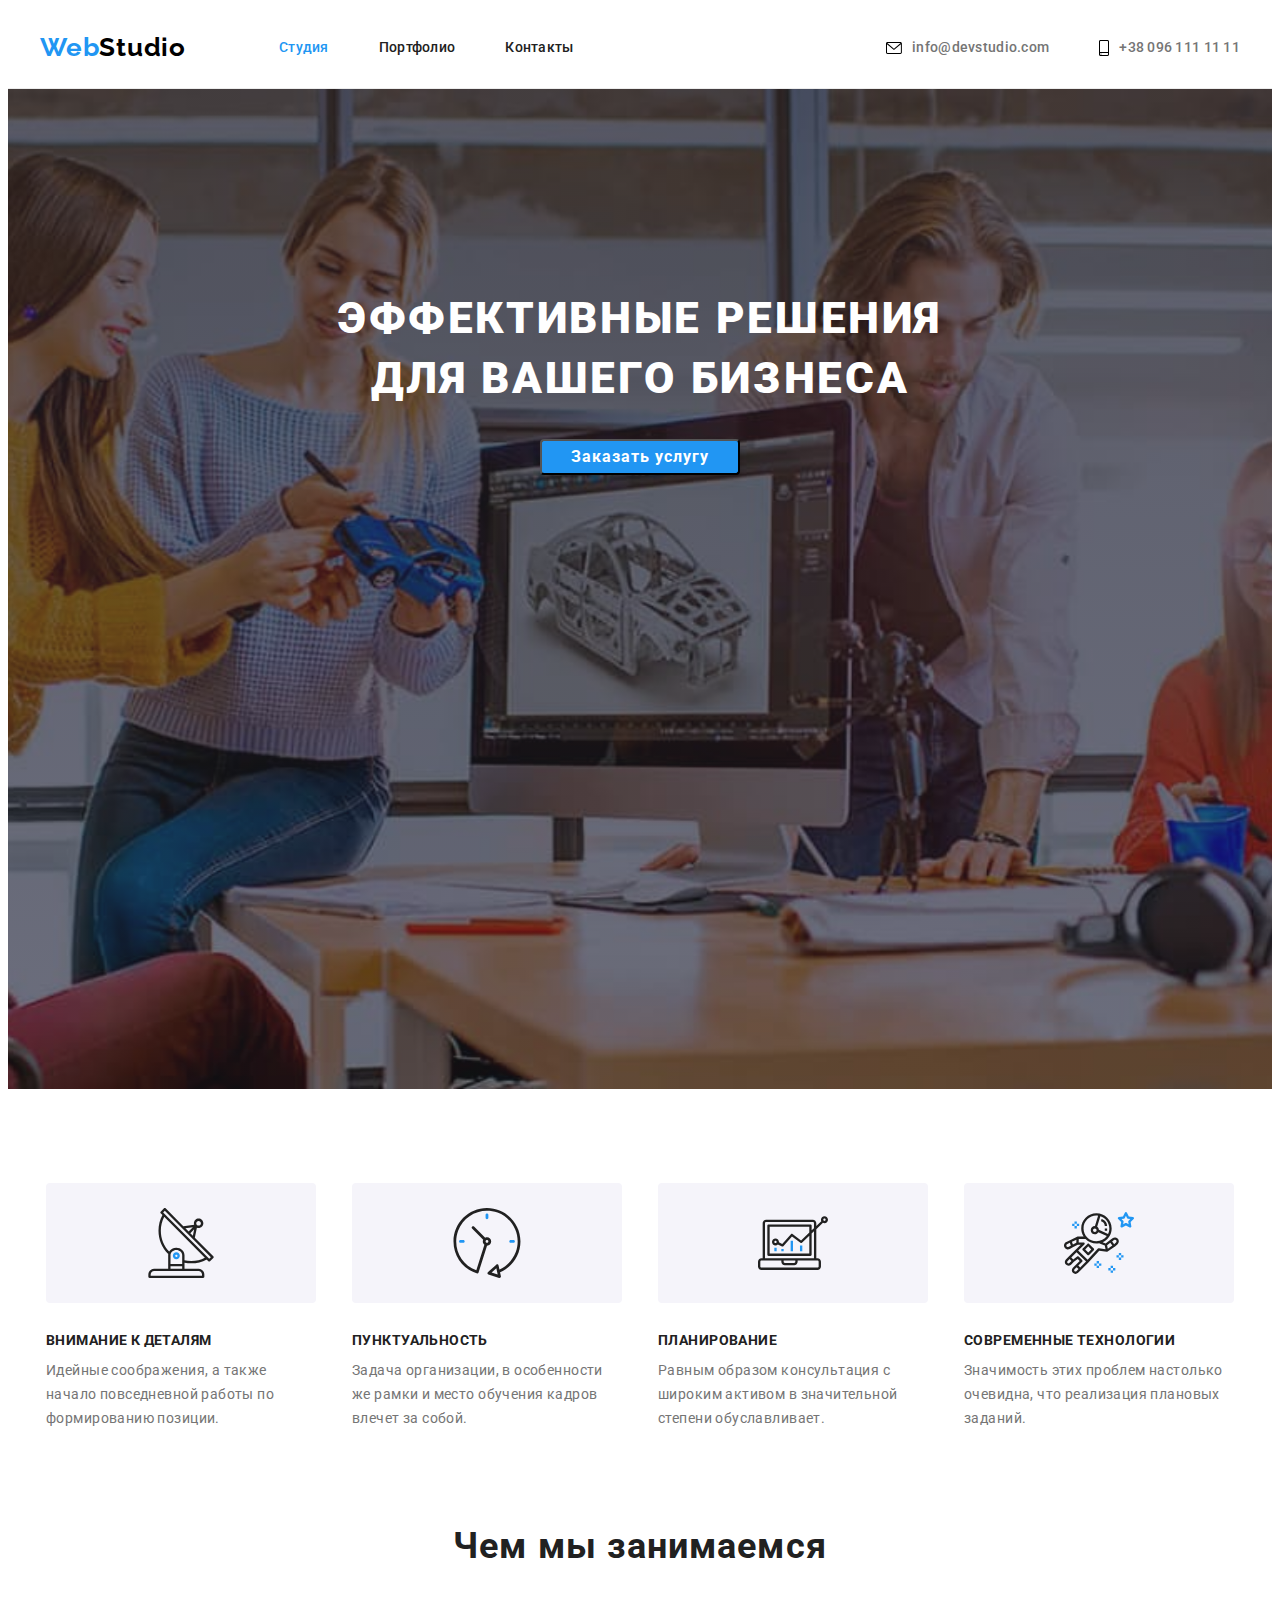
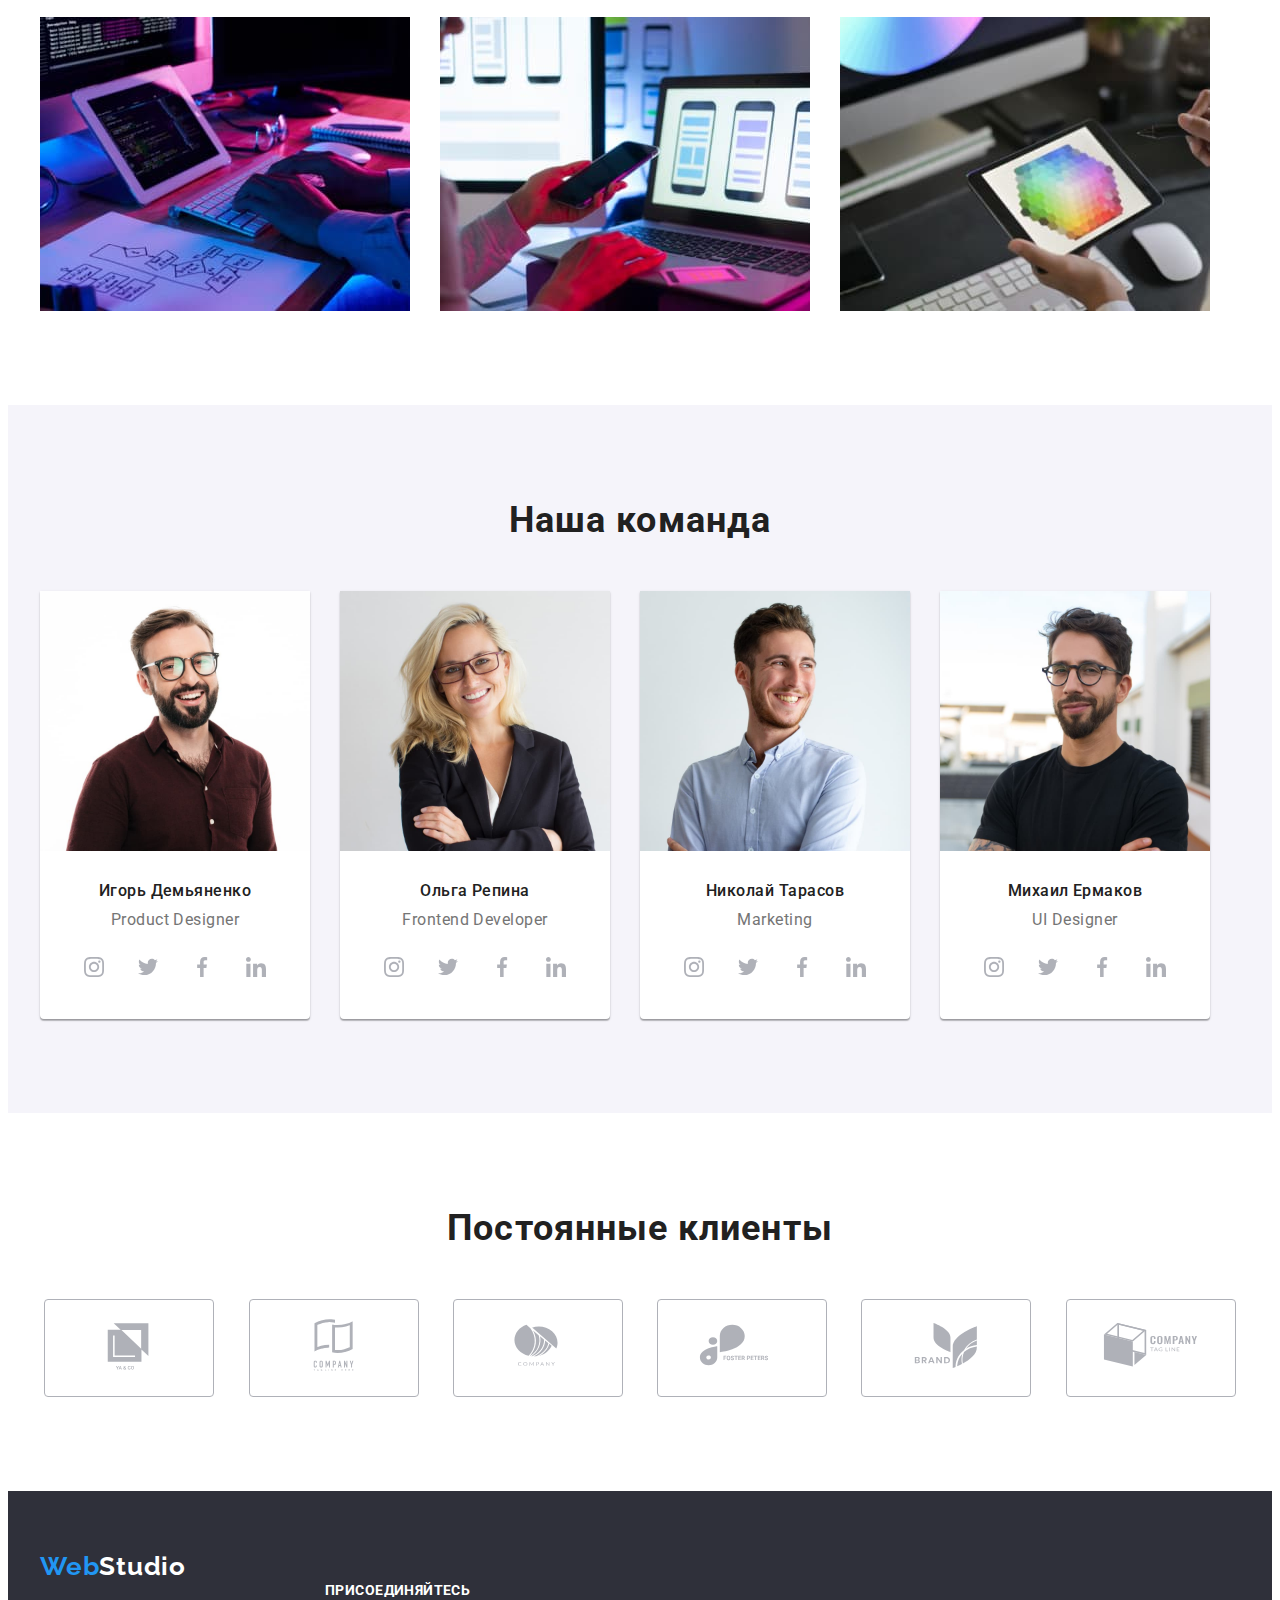
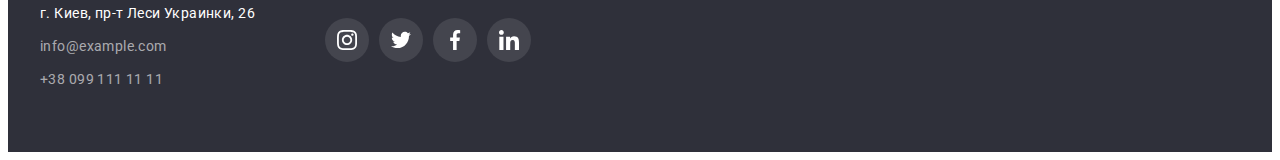
==== commit 805695a1: "ДЗ-4-финал" ====
--- a/index.html
+++ b/index.html
@@ -120,148 +120,148 @@
                         <div class="team-about">
                             <h3 class="team-list-title">Игорь Демьяненко</h3>
                             <p class="team-role">Product Designer</p>
-                        </div>
-                        <ul class="social-networks-list">
-                            <li class="link">
-                                <a href="#" class="social-networks-link">
-                                    <svg class="social-networks-icon" width=20 height=20>
-                                        <use href="./images/icons.svg#icon-instagram-1"></use>
-                                    </svg>
-                                </a>
-                            </li>
-                            <li class="link">
-                                <a href="#" class="social-networks-link">
-                                    <svg class="social-networks-icon" width=20 height=20>
-                                        <use href="./images/icons.svg#icon-twitter-1"></use>
-                                    </svg>
-                                </a>
-                            </li>
-                            <li class="link">
-                                <a href="#" class="social-networks-link">
-                                    <svg class="social-networks-icon" width=20 height=20>
-                                        <use href="./images/icons.svg#icon-facebook-1"></use>
-                                    </svg>
-                                </a>
-                            </li>
-                            <li class="link">
-                                <a href="#" class="social-networks-link">
-                                    <svg class="social-networks-icon" width=20 height=20>
-                                        <use href="./images/icons.svg#icon-linkedin-1"></use>
-                                    </svg>
-                                </a>
-                            </li>
-                        </ul>
+                            <ul class="social-networks-list">
+                                <li class="item">
+                                    <a href="#" class="social-networks-item">
+                                        <svg class="social-networks-icon" width=20 height=20>
+                                            <use href="./images/icons.svg#icon-instagram-1"></use>
+                                        </svg>
+                                    </a>
+                                </li>
+                                <li class="item">
+                                    <a href="#" class="social-networks-item">
+                                        <svg class="social-networks-icon" width=20 height=20>
+                                            <use href="./images/icons.svg#icon-twitter-1"></use>
+                                        </svg>
+                                    </a>
+                                </li>
+                                <li class="item">
+                                    <a href="#" class="social-networks-item">
+                                        <svg class="social-networks-icon" width=20 height=20>
+                                            <use href="./images/icons.svg#icon-facebook-1"></use>
+                                        </svg>
+                                    </a>
+                                </li>
+                                <li class="item">
+                                    <a href="#" class="social-networks-item">
+                                        <svg class="social-networks-icon" width=20 height=20>
+                                            <use href="./images/icons.svg#icon-linkedin-1"></use>
+                                        </svg>
+                                    </a>
+                                </li>
+                            </ul>
+                        </div>
                     </li>
                     <li class="team-card">
                         <img class="team-image" src="./images/foto2-1.jpg" alt="Фото участника команды" width="270">
                         <div class="team-about">
                             <h3 class="team-list-title">Ольга Репина</h3>
                             <p class="team-role">Frontend Developer</p>
-                        </div>
-                        <ul class="social-networks-list">
-                            <li class="link">
-                                <a href="#" class="social-networks-link">
-                                    <svg class="social-networks-icon" width=20 height=20>
-                                        <use href="./images/icons.svg#icon-instagram-1"></use>
-                                    </svg>
-                                </a>
-                            </li>
-                            <li class="link">
-                                <a href="#" class="social-networks-link">
-                                    <svg class="social-networks-icon" width=20 height=20>
-                                        <use href="./images/icons.svg#icon-twitter-1"></use>
-                                    </svg>
-                                </a>
-                            </li>
-                            <li class="link">
-                                <a href="#" class="social-networks-link">
-                                    <svg class="social-networks-icon" width=20 height=20>
-                                        <use href="./images/icons.svg#icon-facebook-1"></use>
-                                    </svg>
-                                </a>
-                            </li>
-                            <li class="link">
-                                <a href="#" class="social-networks-link">
-                                    <svg class="social-networks-icon" width=20 height=20>
-                                        <use href="./images/icons.svg#icon-linkedin-1"></use>
-                                    </svg>
-                                </a>
-                            </li>
-                        </ul>
+                            <ul class="social-networks-list">
+                                <li class="item">
+                                    <a href="#" class="social-networks-item">
+                                        <svg class="social-networks-icon" width=20 height=20>
+                                            <use href="./images/icons.svg#icon-instagram-1"></use>
+                                        </svg>
+                                    </a>
+                                </li>
+                                <li class="item">
+                                    <a href="#" class="social-networks-item">
+                                        <svg class="social-networks-icon" width=20 height=20>
+                                            <use href="./images/icons.svg#icon-twitter-1"></use>
+                                        </svg>
+                                    </a>
+                                </li>
+                                <li class="item">
+                                    <a href="#" class="social-networks-item">
+                                        <svg class="social-networks-icon" width=20 height=20>
+                                            <use href="./images/icons.svg#icon-facebook-1"></use>
+                                        </svg>
+                                    </a>
+                                </li>
+                                <li class="item">
+                                    <a href="#" class="social-networks-item">
+                                        <svg class="social-networks-icon" width=20 height=20>
+                                            <use href="./images/icons.svg#icon-linkedin-1"></use>
+                                        </svg>
+                                    </a>
+                                </li>
+                            </ul>
+                        </div>
                     </li>
                     <li class="team-card">
                         <img class="team-image" src="./images/foto3-1.jpg" alt="Фото участника команды" width="270">
                         <div class="team-about">
                             <h3 class="team-list-title">Николай Тарасов</h3>
                             <p class="team-role">Marketing</p>
-                        </div>
-                        <ul class="social-networks-list">
-                            <li class="link">
-                                <a href="#" class="social-networks-link">
-                                    <svg class="social-networks-icon" width=20 height=20>
-                                        <use href="./images/icons.svg#icon-instagram-1"></use>
-                                    </svg>
-                                </a>
-                            </li>
-                            <li class="link">
-                                <a href="#" class="social-networks-link">
-                                    <svg class="social-networks-icon" width=20 height=20>
-                                        <use href="./images/icons.svg#icon-twitter-1"></use>
-                                    </svg>
-                                </a>
-                            </li>
-                            <li class="link">
-                                <a href="#" class="social-networks-link">
-                                    <svg class="social-networks-icon" width=20 height=20>
-                                        <use href="./images/icons.svg#icon-facebook-1"></use>
-                                    </svg>
-                                </a>
-                            </li>
-                            <li class="link">
-                                <a href="#" class="social-networks-link">
-                                    <svg class="social-networks-icon" width=20 height=20>
-                                        <use href="./images/icons.svg#icon-linkedin-1"></use>
-                                    </svg>
-                                </a>
-                            </li>
-                        </ul>
+                            <ul class="social-networks-list">
+                                <li class="item">
+                                    <a href="#" class="social-networks-item">
+                                        <svg class="social-networks-icon" width=20 height=20>
+                                            <use href="./images/icons.svg#icon-instagram-1"></use>
+                                        </svg>
+                                    </a>
+                                </li>
+                                <li class="item">
+                                    <a href="#" class="social-networks-item">
+                                        <svg class="social-networks-icon" width=20 height=20>
+                                            <use href="./images/icons.svg#icon-twitter-1"></use>
+                                        </svg>
+                                    </a>
+                                </li>
+                                <li class="item">
+                                    <a href="#" class="social-networks-item">
+                                        <svg class="social-networks-icon" width=20 height=20>
+                                            <use href="./images/icons.svg#icon-facebook-1"></use>
+                                        </svg>
+                                    </a>
+                                </li>
+                                <li class="item">
+                                    <a href="#" class="social-networks-item">
+                                        <svg class="social-networks-icon" width=20 height=20>
+                                            <use href="./images/icons.svg#icon-linkedin-1"></use>
+                                        </svg>
+                                    </a>
+                                </li>
+                            </ul>
+                        </div>
                     </li>
                     <li class="team-card">
                         <img class="team-image" src="./images/foto4-1.jpg" alt="Фото участника команды" width="270">
                         <div class="team-about">
                             <h3 class="team-list-title">Михаил Ермаков</h3>
                             <p class="team-role">UI Designer</p>
-                        </div>
-                        <ul class="social-networks-list">
-                            <li class="link">
-                                <a href="#" class="social-networks-link">
-                                    <svg class="social-networks-icon" width=20 height=20>
-                                        <use href="./images/icons.svg#icon-instagram-1"></use>
-                                    </svg>
-                                </a>
-                            </li>
-                            <li class="link">
-                                <a href="#" class="social-networks-link">
-                                    <svg class="social-networks-icon" width=20 height=20>
-                                        <use href="./images/icons.svg#icon-twitter-1"></use>
-                                    </svg>
-                                </a>
-                            </li>
-                            <li class="link">
-                                <a href="#" class="social-networks-link">
-                                    <svg class="social-networks-icon" width=20 height=20>
-                                        <use href="./images/icons.svg#icon-facebook-1"></use>
-                                    </svg>
-                                </a>
-                            </li>
-                            <li class="link">
-                                <a href="#" class="social-networks-link">
-                                    <svg class="social-networks-icon" width=20 height=20>
-                                        <use href="./images/icons.svg#icon-linkedin-1"></use>
-                                    </svg>
-                                </a>
-                            </li>
-                        </ul>
+                            <ul class="social-networks-list">
+                                <li class="item">
+                                    <a href="#" class="social-networks-item">
+                                        <svg class="social-networks-icon" width=20 height=20>
+                                            <use href="./images/icons.svg#icon-instagram-1"></use>
+                                        </svg>
+                                    </a>
+                                </li>
+                                <li class="item">
+                                    <a href="#" class="social-networks-item">
+                                        <svg class="social-networks-icon" width=20 height=20>
+                                            <use href="./images/icons.svg#icon-twitter-1"></use>
+                                        </svg>
+                                    </a>
+                                </li>
+                                <li class="item">
+                                    <a href="#" class="social-networks-item">
+                                        <svg class="social-networks-icon" width=20 height=20>
+                                            <use href="./images/icons.svg#icon-facebook-1"></use>
+                                        </svg>
+                                    </a>
+                                </li>
+                                <li class="item">
+                                    <a href="#" class="social-networks-item">
+                                        <svg class="social-networks-icon" width=20 height=20>
+                                            <use href="./images/icons.svg#icon-linkedin-1"></use>
+                                        </svg>
+                                    </a>
+                                </li>
+                            </ul>
+                        </div>
                     </li>
                 </ul>
             </div>
@@ -271,42 +271,42 @@
                 <h2 class="clients-section section-title">Постоянные клиенты</h2>
                 <ul class="clients-list list">
                     <li class="clients-box">
-                        <a href="#" class="clients-link">
+                        <a href="#" class="clients-item">
                             <svg class="clients-icon" width=106 height=60>
                                 <use href="images/icons.svg#icon-Logo1-1"></use>
                             </svg>
                         </a>
                     </li>
                     <li class="clients-box">
-                        <a href="#" class="clients-link">
+                        <a href="#" class="clients-item">
                             <svg class="clients-icon" width=106 height=60>
                                 <use href="images/icons.svg#icon-Logo2-1"></use>
                             </svg>
                         </a>
                     </li>
                     <li class="clients-box">
-                        <a href="#" class="clients-link">
+                        <a href="#" class="clients-item">
                             <svg class="clients-icon" width=106 height=60>
                                 <use href="images/icons.svg#icon-Logo3-1"></use>
                             </svg>
                         </a>
                     </li>
                     <li class="clients-box">
-                        <a href="#" class="clients-link">
+                        <a href="#" class="clients-item">
                             <svg class="clients-icon" width=106 height=60>
                                 <use href="images/icons.svg#icon-Logo4hover-1"></use>
                             </svg>
                         </a>
                     </li>
                     <li class="clients-box">
-                        <a href="#" class="clients-link">
+                        <a href="#" class="clients-item">
                             <svg class="clients-icon" width=106 height=60>
                                 <use href="images/icons.svg#icon-Logo5-1"></use>
                             </svg>
                         </a>
                     </li>
                     <li class="clients-box">
-                        <a href="#" class="clients-link">
+                        <a href="#" class="clients-item">
                             <svg class="clients-icon" width=106 height=60>
                                 <use href="images/icons.svg#icon-Logo6-1"></use>
                             </svg>
@@ -334,27 +334,33 @@
             <div class="footer-networks-section">
                 <h3 class="footer-networks-title">ПРИСОЕДИНЯЙТЕСЬ</h3>
                 <ul class="footer-social-networks-list">
-                    <li class="footer-link link">
+                    <li class="footer-link item">
                         <a href="#" class="footer-social-networks-link">
                             <svg class="footer-social-networks-icon" width=20 height=20>
                                 <use href="./images/icons.svg#icon-instagram-1"></use>
                             </svg>
                         </a>
                     </li>
-                    <li class="footer-link link">
-                        <svg class="footer-social-networks-icon" width=20 height=20>
-                            <use href="./images/icons.svg#icon-twitter-1"></use>
-                        </svg>
-                    </li>
-                    <li class="footer-link link">
-                        <svg class="footer-social-networks-icon" width=20 height=20>
-                            <use href="./images/icons.svg#icon-facebook-1"></use>
-                        </svg>
-                    </li>
-                    <li class="footer-link link">
-                        <svg class="footer-social-networks-icon" width=20 height=20>
-                            <use href="./images/icons.svg#icon-linkedin-1"></use>
-                        </svg>
+                    <li class="footer-link item">
+                        <a href="#" class="footer-social-networks-link">
+                            <svg class="footer-social-networks-icon" width=20 height=20>
+                                <use href="./images/icons.svg#icon-twitter-1"></use>
+                            </svg>
+                        </a>
+                    </li>
+                    <li class="footer-link item">
+                        <a href="#" class="footer-social-networks-link">
+                            <svg class="footer-social-networks-icon" width=20 height=20>
+                                <use href="./images/icons.svg#icon-facebook-1"></use>
+                            </svg>
+                        </a>
+                    </li>
+                    <li class="footer-link item">
+                        <a href="#" class="footer-social-networks-link">
+                            <svg class="footer-social-networks-icon" width=20 height=20>
+                                <use href="./images/icons.svg#icon-linkedin-1"></use>
+                            </svg>
+                        </a>
                     </li>
                 </ul>
             </div>
--- a/css/styles.css
+++ b/css/styles.css
@@ -328,6 +328,7 @@
 }
 
 .team-card {
+  background-color: var(--primary-white-color);
   box-shadow: 0px 1px 3px rgba(0, 0, 0, 0.12), 0px 1px 1px rgba(0, 0, 0, 0.14),
     0px 2px 1px rgba(0, 0, 0, 0.2);
   border-radius: 0px 0px 4px 4px;
@@ -336,6 +337,7 @@
 .team-about {
   text-align: center;
   padding-top: 30px;
+  padding-bottom: 30px;
 }
 
 .team-list-title {
@@ -358,42 +360,42 @@
   display: block;
 }
 .social-networks-list {
-  width: 206px;
   display: flex;
   justify-content: center;
-  align-items: center;
-  margin-left: auto;
-  margin-right: auto;
   margin-top: 16px;
-  margin-bottom: 30px;
-}
-
-.social-networks-link {
+}
+
+.social-networks-item {
+  width: 100%;
+  height: 100%;
   display: flex;
   justify-content: center;
   align-items: center;
-  margin-left: auto;
-  margin-right: auto;
   border-radius: 50%;
   color: var(--icon);
   cursor: pointer;
 }
 
-.link {
-  display: flex;
-  justify-content: center;
-  align-items: center;
+.item {
   width: 44px;
   height: 44px;
 }
 
+.social-networks-list .item + .item {
+  margin-left: 10px;
+}
+
 .social-networks-icon {
   fill: var(--icon);
 }
 
-.social-networks-link:hover .social-networks-icon,
-.social-networks-link:focus .social-networks-icon {
+.social-networks-item:hover,
+.social-networks-item:focus {
   background-color: var(--accent-color);
+}
+
+.social-networks-item:hover .social-networks-icon,
+.social-networks-item:focus .social-networks-icon {
   fill: var(--primary-white-color);
 }
 
@@ -434,10 +436,9 @@
   border-color: var(--accent-color);
 }
 
-.clients-link:hover .clients-icon,
-.clients-link:focus .clients-icon {
+.clients-box:hover .clients-icon,
+.clients-box:focus .clients-icon {
   fill: var(--accent-color);
-  border-color: var(--accent-color);
 }
 
 /* Footer */
@@ -451,21 +452,20 @@
 }
 
 .footer-social-networks-list {
-  width: 206px;
-  display: flex;
-  justify-content: space-between;
-  align-items: center;
-  margin-left: auto;
-  margin-right: auto;
-  margin-bottom: 30px;
+  display: flex;
+  align-items: center;
+  margin-top: 16px;
 }
 
 .footer-social-networks-link {
+  width: 100%;
+  height: 100%;
   display: flex;
   justify-content: center;
   align-items: center;
-  margin-left: auto;
-  margin-right: auto;
+  border-radius: 50%;
+  color: var(--icon);
+  cursor: pointer;
 }
 
 .footer-section {
@@ -528,16 +528,25 @@
 
 .footer-link {
   background-color: rgba(255, 255, 255, 0.1);
+  border-radius: 50%;
 }
 
 .footer-social-networks-icon {
   fill: var(--primary-white-color);
 }
 
-.footer-link:hover .footer-social-networks-icon,
-.footer-link:focus .footer-social-networks-icon {
+.footer-social-networks-list .item + .item {
+  margin-left: 10px;
+}
+
+.footer-social-networks-link:hover,
+.footer-social-networks-link:focus {
+  background-color: var(--accent-color);
+}
+
+.footer-social-networks-link:hover .footer-social-networks-icon,
+.footer-social-networks-link:focus .footer-social-networks-icon {
   fill: var(--primary-white-color);
-  background-color: var(--accent-color);
 }
 
 /* ПОРТФОЛИО */
@@ -584,6 +593,13 @@
   letter-spacing: 0.03em;
   cursor: pointer;
 }
+.filter-button:hover,
+.filter-button:focus,
+.filter-button-off:hover,
+.filter-button-off:focus {
+  box-shadow: 0px 3px 1px rgba(0, 0, 0, 0.1), 0px 1px 2px rgba(0, 0, 0, 0.08),
+    0px 2px 2px rgba(0, 0, 0, 0.12);
+}
 
 /* Список проектов */
 
@@ -602,6 +618,7 @@
   width: 370px;
   background: var(--primary-white-color);
 }
+
 .project-list > .project-item {
   margin-right: 30px;
   margin-bottom: 30px;
@@ -640,8 +657,12 @@
 }
 
 .project-image {
-  box-sizing: border-box;
   display: block;
+}
+
+.project-item:hover {
+  box-shadow: 0px 1px 1px rgba(0, 0, 0, 0.12), 0px 4px 4px rgba(0, 0, 0, 0.06),
+    1px 4px 6px rgba(0, 0, 0, 0.16);
 }
 
 /* Buttons - состояния */
